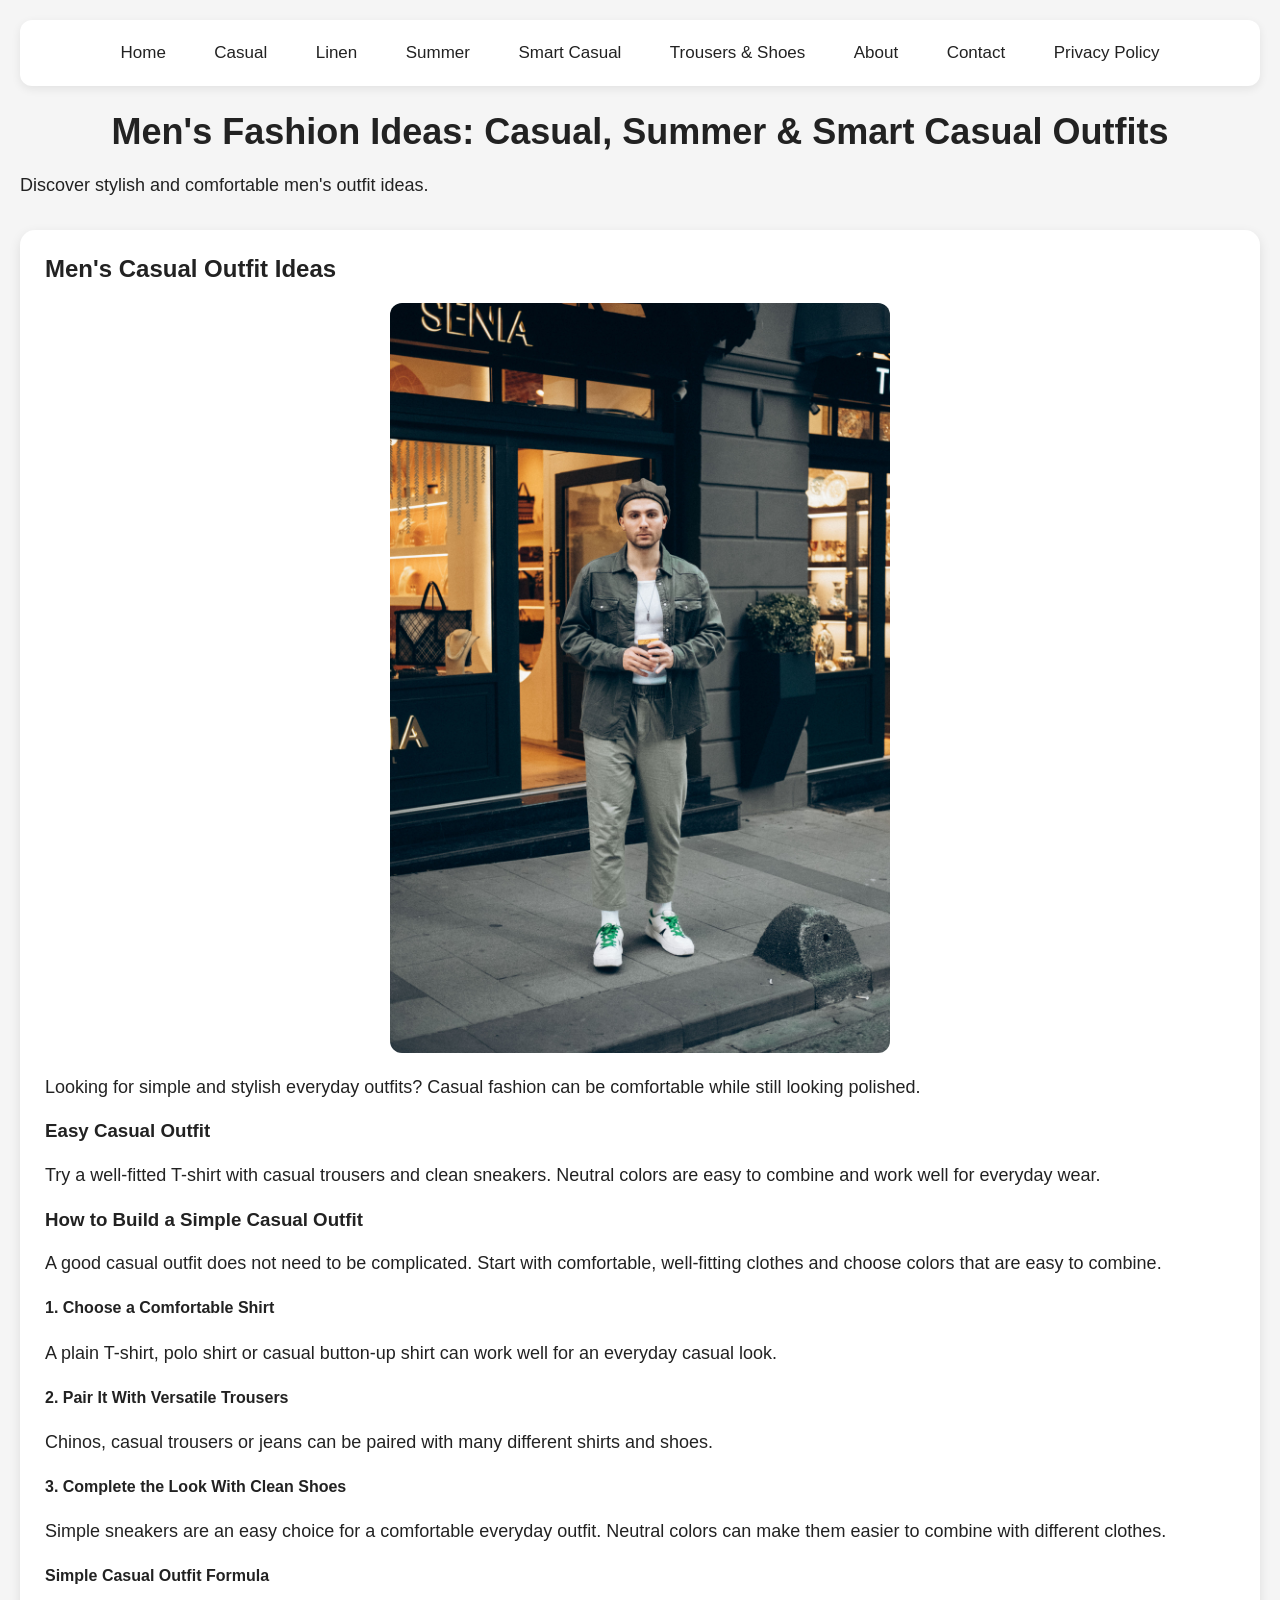
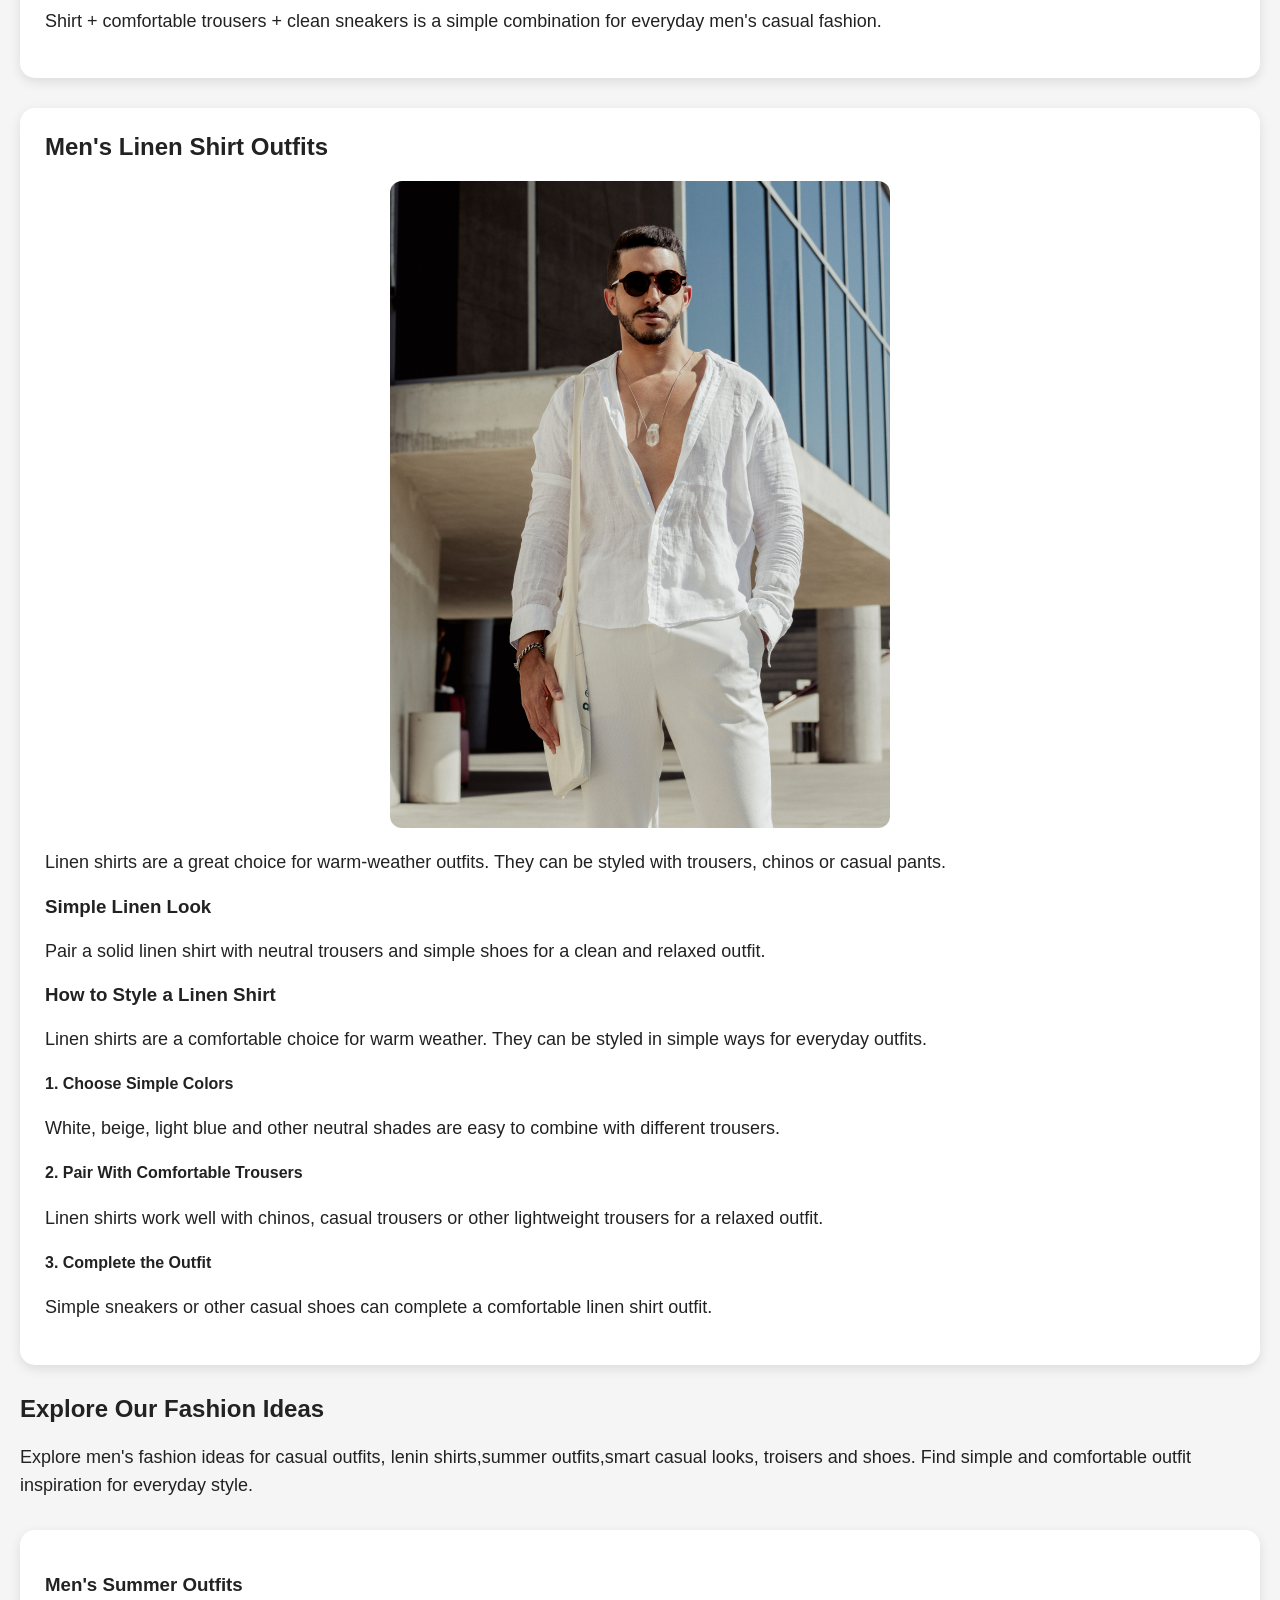
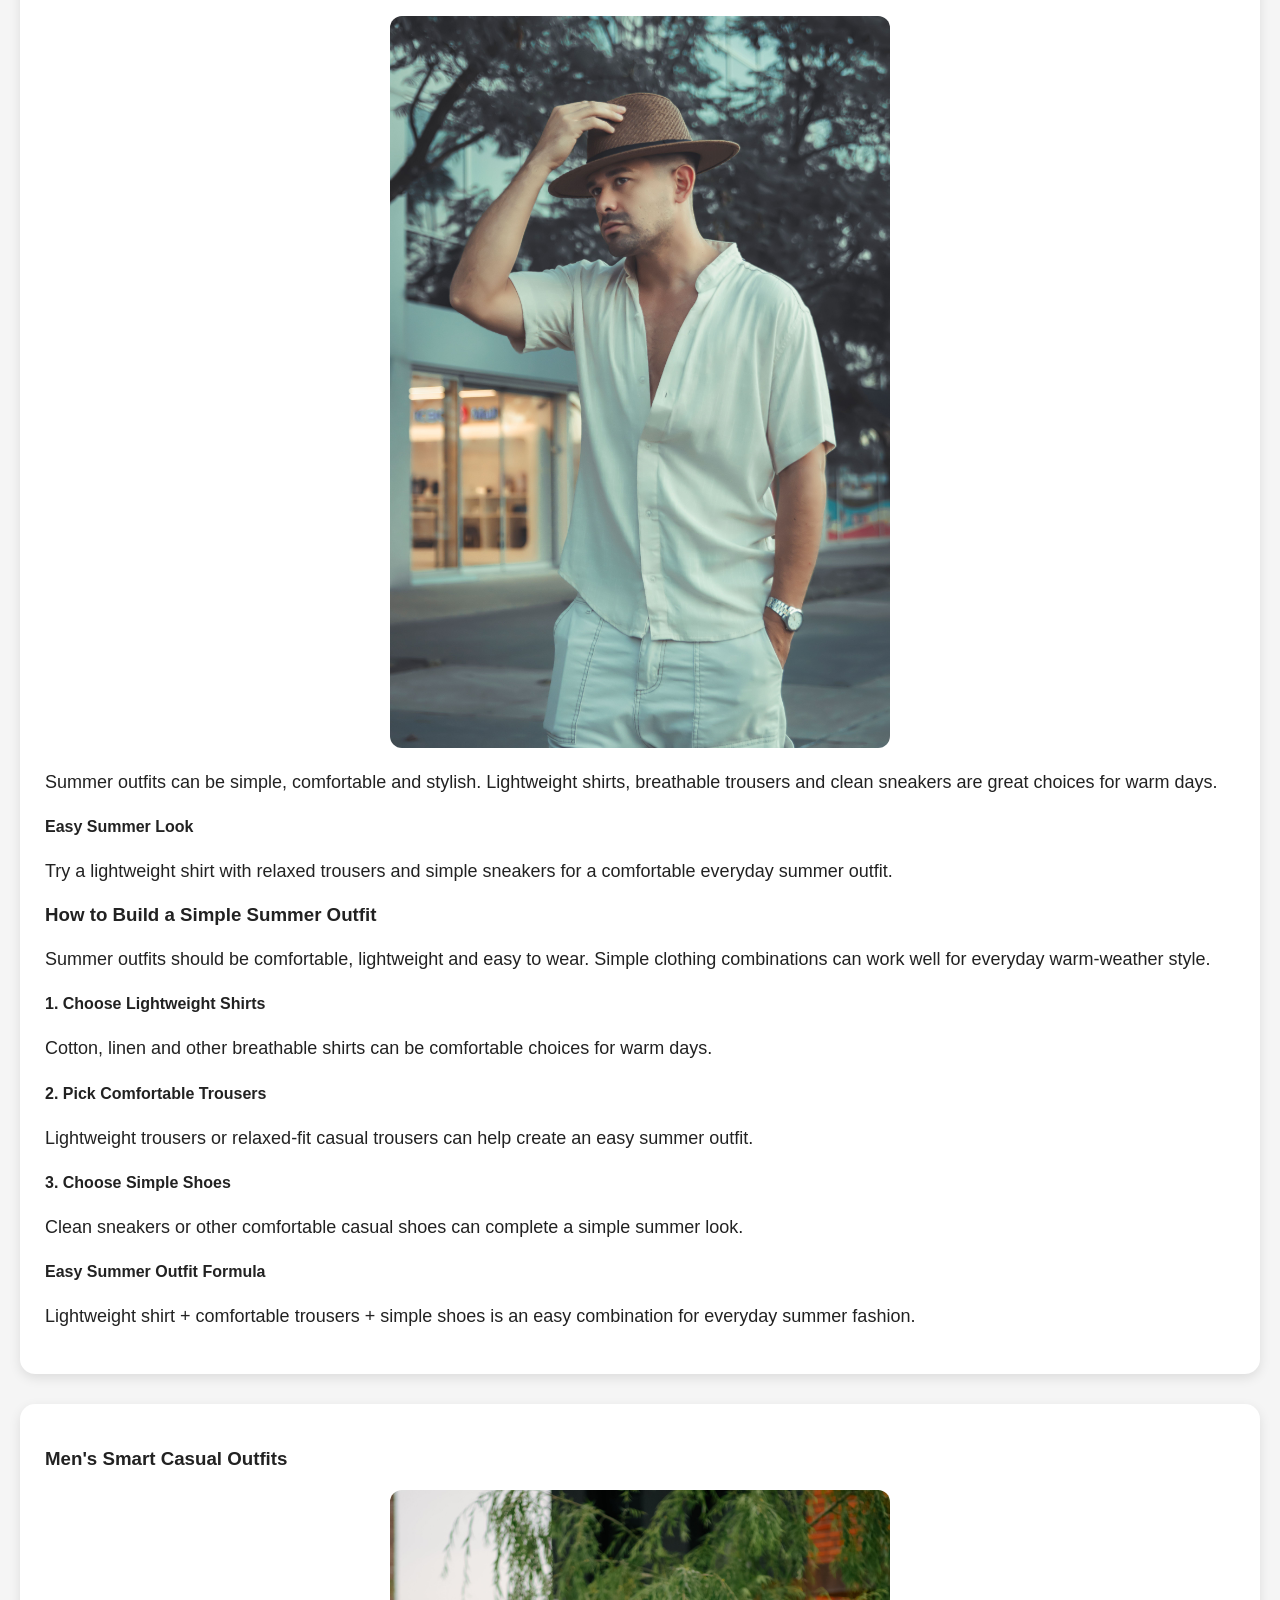
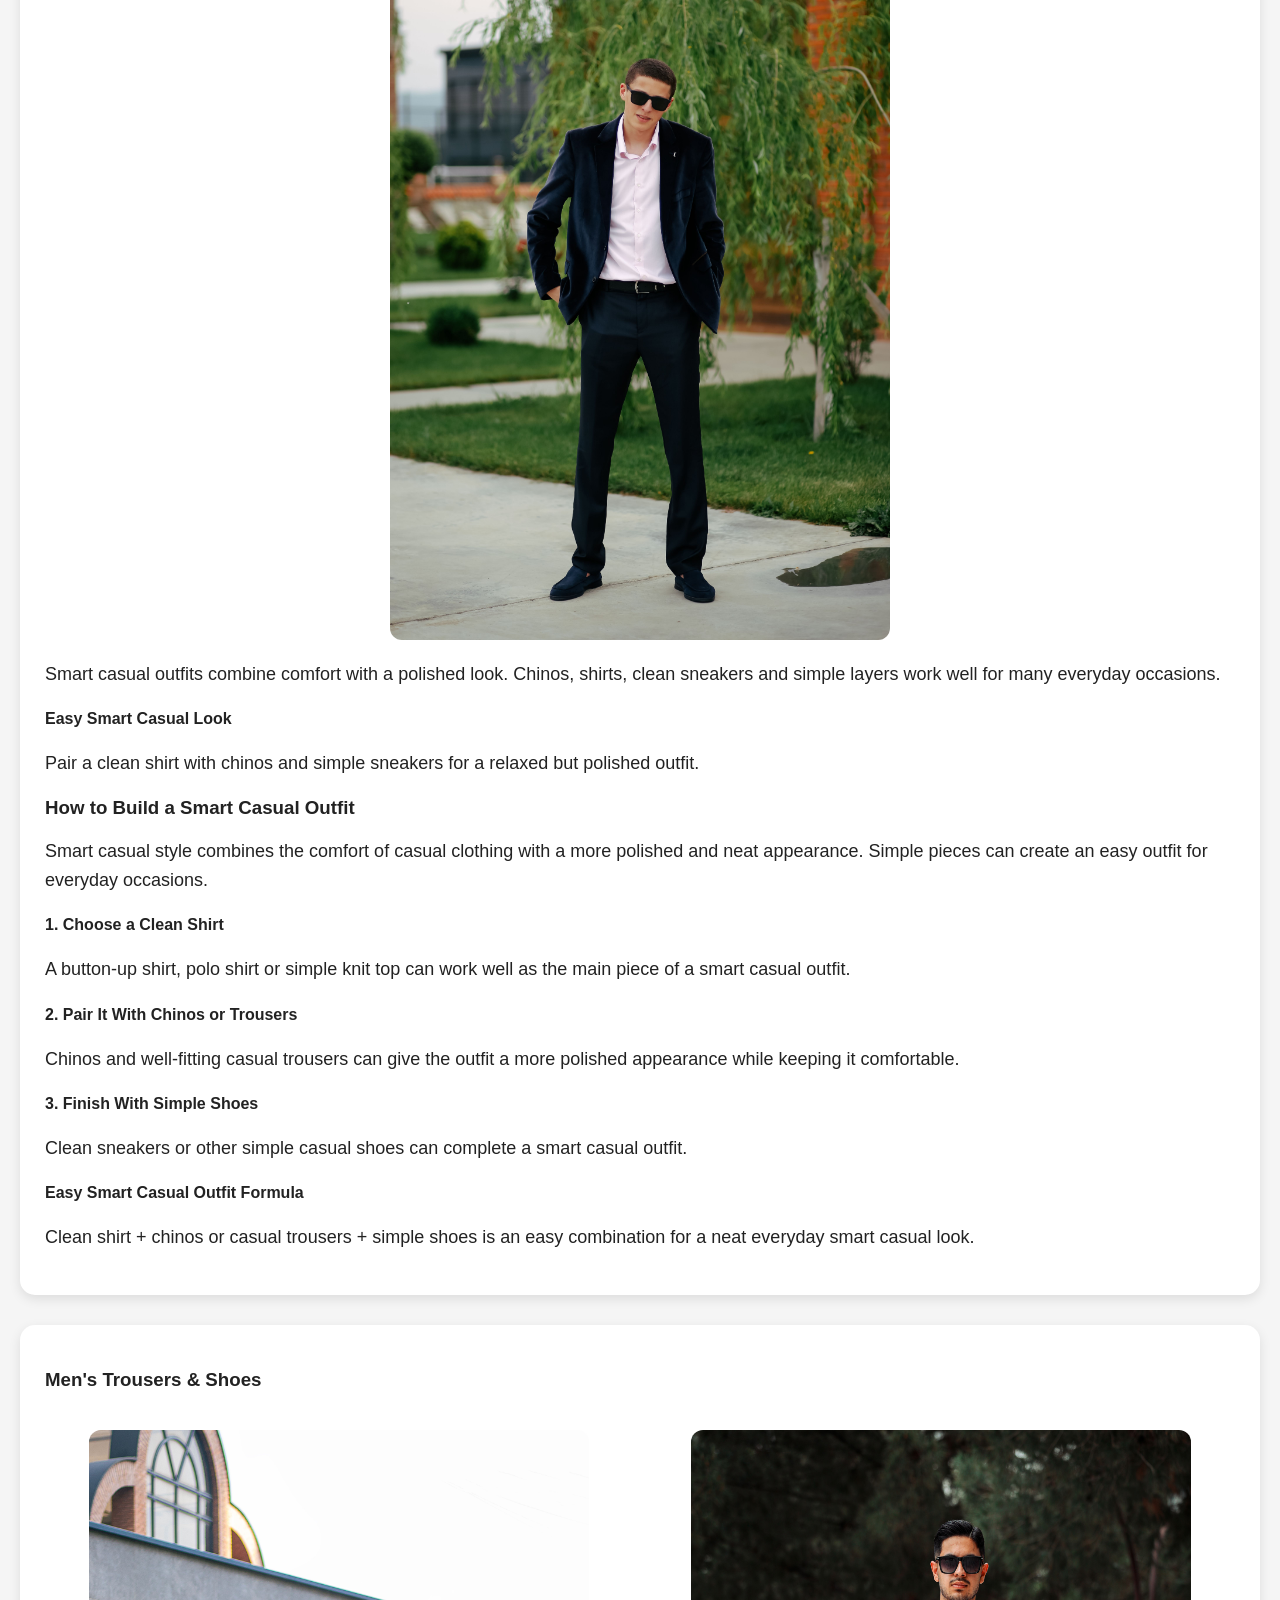
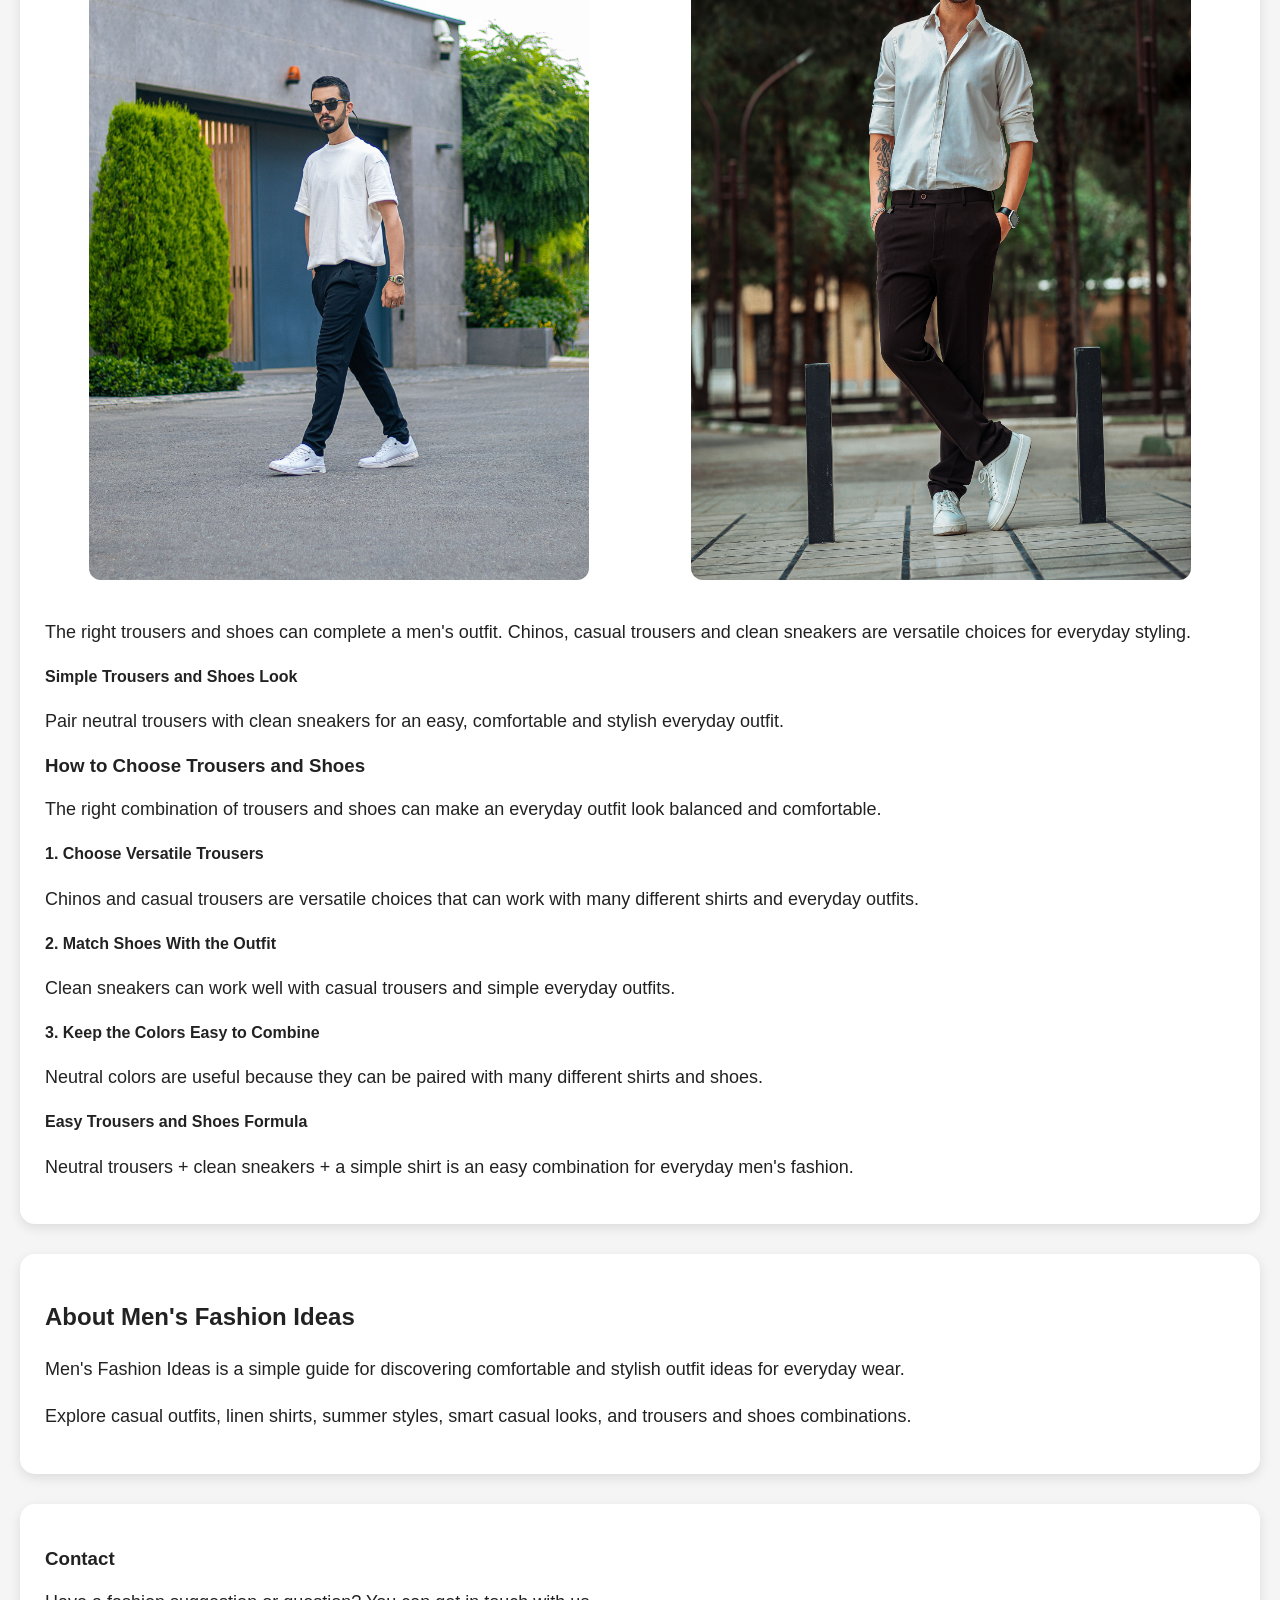
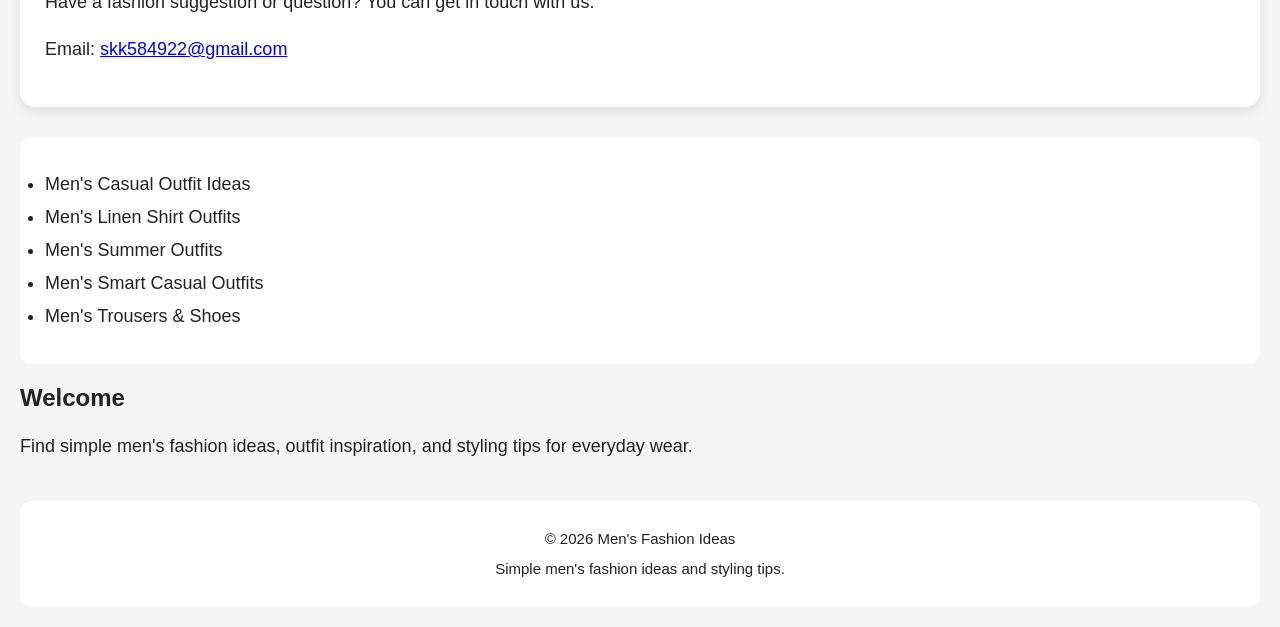
==== index.html @ a230189a "Add trousers and shoes guide" ====
<!DOCTYPE html>
<html>
<head>

<meta charset="UTF-8">
<meta name="viewport" content="width=device-width, initial-scale=1.0">
<meta name="description" content="Discover simple, stylish and comfortable men's fashion ideas, including casual, linen, summer and smart casual outfits.">


<meta name="google-site-verification" content="xpJLUkkp-5woOWXdBPHZthxCWsaCiBaLn2Tqb4qHbF4" />



      <title>Men's Fashion Ideas</title>

      <link rel="stylesheet" href="style.css">
</head>

<body>

      <nav>
    <a href="index.html">Home</a>
    <a href="#casual">Casual</a>
    <a href="#linen">Linen</a>
    <a href="#summer">Summer</a>
    <a href="#smart">Smart Casual</a>
    <a href="#Trouser">Trousers & Shoes</a>
    <a href="#about">About</a>
    <a href="#contact">Contact</a>
    <a href="privacy.html">Privacy Policy</a>
</nav>

      <h1>Men's Fashion Ideas: Casual, Summer & Smart Casual Outfits</h1>
     
       <p>Discover stylish and comfortable men's 
         outfit ideas.</p>
    

<section id="casual">
  
   <div class="fashion-card">    

    <h2>Men's Casual Outfit Ideas</h2>
<img src="images/kir03.jpg" alt="Men's Casual Outfit Ideas" width="500">
    
    <p>
        Looking for simple and stylish everyday outfits?
        Casual fashion can be comfortable while still looking polished.
    </p>

    <h3>Easy Casual Outfit</h3>

    <p>
        Try a well-fitted T-shirt with casual trousers and clean sneakers.
        Neutral colors are easy to combine and work well for everyday wear.
    </p>
     

<h3>How to Build a Simple Casual Outfit</h3>

<p>
A good casual outfit does not need to be complicated.
Start with comfortable, well-fitting clothes and choose
colors that are easy to combine.
</p>

<h4>1. Choose a Comfortable Shirt</h4>

<p>
A plain T-shirt, polo shirt or casual button-up shirt can
work well for an everyday casual look.
</p>

<h4>2. Pair It With Versatile Trousers</h4>

<p>
Chinos, casual trousers or jeans can be paired with many
different shirts and shoes.
</p>

<h4>3. Complete the Look With Clean Shoes</h4>

<p>
Simple sneakers are an easy choice for a comfortable
everyday outfit. Neutral colors can make them easier to
combine with different clothes.
</p>

<h4>Simple Casual Outfit Formula</h4>

<p>
Shirt + comfortable trousers + clean sneakers is a simple
 combination for everyday men's casual fashion.
</p>


     </div>
</section>

<section id="linen">
    <div class="fashion-card">
    <h2>Men's Linen Shirt Outfits</h2>
     

<img src="images/lenin.jpg" alt="Men's Linen Shirt Outfit" width="500">


    <p>
        Linen shirts are a great choice for warm-weather outfits.
        They can be styled with trousers, chinos or casual pants.
    </p>

    <h3>Simple Linen Look</h3>

    <p>
        Pair a solid linen shirt with neutral trousers and simple shoes
        for a clean and relaxed outfit.
    </p>

<h3>How to Style a Linen Shirt</h3>

<p>
Linen shirts are a comfortable choice for warm weather.
They can be styled in simple ways for everyday outfits.
</p>

<h4>1. Choose Simple Colors</h4>

<p>
White, beige, light blue and other neutral shades are easy
to combine with different trousers.
</p>

<h4>2. Pair With Comfortable Trousers</h4>

<p>
Linen shirts work well with chinos, casual trousers or
other lightweight trousers for a relaxed outfit.
</p>

<h4>3. Complete the Outfit</h4>

<p>
Simple sneakers or other casual shoes can complete a
comfortable linen shirt outfit.
</p>
   </div>
</section>
          
      <h2>Explore Our Fashion Ideas</h2>

      <p>Explore men's fashion ideas for casual outfits,
         lenin shirts,summer outfits,smart casual looks, troisers
         and shoes.
         Find simple and comfortable outfit inspiration for 
         everyday style.</p>   
     
<section id="summer">


<div class="fashion-card">
    
    <h3>Men's Summer Outfits</h3>



    <img src="images/sumer.jpg" alt="Men's Summer Outfit" width="500">
    
     
    <p>
        Summer outfits can be simple, comfortable and stylish.
        Lightweight shirts, breathable trousers and clean sneakers
        are great choices for warm days.
    </p>

    <h4>Easy Summer Look</h4>

    <p>
        Try a lightweight shirt with relaxed trousers and simple
        sneakers for a comfortable everyday summer outfit.
    </p>


<h3>How to Build a Simple Summer Outfit</h3>

<p>
Summer outfits should be comfortable, lightweight and easy
to wear. Simple clothing combinations can work well for
everyday warm-weather style.
</p>

<h4>1. Choose Lightweight Shirts</h4>

<p>
Cotton, linen and other breathable shirts can be comfortable
choices for warm days.
</p>

<h4>2. Pick Comfortable Trousers</h4>

<p>
Lightweight trousers or relaxed-fit casual trousers can help
create an easy summer outfit.
</p>

<h4>3. Choose Simple Shoes</h4>

<p>
Clean sneakers or other comfortable casual shoes can complete
a simple summer look.
</p>

<h4>Easy Summer Outfit Formula</h4>

<p>
Lightweight shirt + comfortable trousers + simple shoes is an
easy combination for everyday summer fashion.
</p>    
 </div>
</section>



<section id="smart">

  <div class="fashion-card">

    <h3>Men's Smart Casual Outfits</h3>
<img src="images/Smart.jpg" alt="Men's Smart Casual Outfit" width="500">
    <p>
        Smart casual outfits combine comfort with a polished look.
        Chinos, shirts, clean sneakers and simple layers work well
        for many everyday occasions.
    </p>

    <h4>Easy Smart Casual Look</h4>

    <p>
        Pair a clean shirt with chinos and simple sneakers for
        a relaxed but polished outfit.
    </p>

<h3>How to Build a Smart Casual Outfit</h3>

<p>
Smart casual style combines the comfort of casual clothing
with a more polished and neat appearance. Simple pieces can
create an easy outfit for everyday occasions.
</p>

<h4>1. Choose a Clean Shirt</h4>

<p>
A button-up shirt, polo shirt or simple knit top can work well
as the main piece of a smart casual outfit.
</p>

<h4>2. Pair It With Chinos or Trousers</h4>

<p>
Chinos and well-fitting casual trousers can give the outfit a
more polished appearance while keeping it comfortable.
</p>

<h4>3. Finish With Simple Shoes</h4>

<p>
Clean sneakers or other simple casual shoes can complete a
smart casual outfit.
</p>

<h4>Easy Smart Casual Outfit Formula</h4>

<p>
Clean shirt + chinos or casual trousers + simple shoes is an
easy combination for a neat everyday smart casual look.
</p>

  </<div>
</section>



<section id="Trouser">
<div class="fashion-card">

    <h3>Men's Trousers & Shoes</h3>
    <div style="display: flex; gap: 15px;">
    <img src="images/trausar1.jpg" style="width: 50%; height: auto;">
    <img src="images/trauser2.jpg" style="width: 50%; height: auto;">
</div>

    <p>
        The right trousers and shoes can complete a men's outfit.
        Chinos, casual trousers and clean sneakers are versatile
        choices for everyday styling.
    </p>

    <h4>Simple Trousers and Shoes Look</h4>

    <p>
        Pair neutral trousers with clean sneakers for an easy,
        comfortable and stylish everyday outfit.
    </p>
<h3>How to Choose Trousers and Shoes</h3>

<p>
The right combination of trousers and shoes can make an
everyday outfit look balanced and comfortable.
</p>

<h4>1. Choose Versatile Trousers</h4>

<p>
Chinos and casual trousers are versatile choices that can
work with many different shirts and everyday outfits.
</p>

<h4>2. Match Shoes With the Outfit</h4>

<p>
Clean sneakers can work well with casual trousers and simple
everyday outfits.
</p>

<h4>3. Keep the Colors Easy to Combine</h4>

<p>
Neutral colors are useful because they can be paired with
many different shirts and shoes.
</p>

<h4>Easy Trousers and Shoes Formula</h4>

<p>
Neutral trousers + clean sneakers + a simple shirt is an
easy combination for everyday men's fashion.
</p>


 </div>
</section>

<section id="about">
    <div class="fashion-card">

        <h3>About Men's Fashion Ideas</h3>

        <p>
            Men's Fashion Ideas is a simple guide for discovering
            comfortable and stylish outfit ideas for everyday wear.
        </p>

        <p>
            Explore casual outfits, linen shirts, summer styles,
            smart casual looks, and trousers and shoes combinations.
        </p>









    </div>
</section>

<section id="contact">
    <div class="fashion-card">

        <h3>Contact</h3>

        <p>
            Have a fashion suggestion or question?
            You can get in touch with us.
        </p>
         
         <p>
    Email: <a href="mailto:skk584922@gmail.com">skk584922@gmail.com</a>
</p>
    </div>
</section>



        <ul>
            <li>Men's Casual Outfit Ideas</li>
            <li>Men's Linen Shirt Outfits</li>
            <li>Men's Summer Outfits</li>
            <li>Men's Smart Casual Outfits</li>

            <li>Men's Trousers & Shoes</li>

        </ul>
      
      <h2>Welcome</h2>

      <p>Find simple men's fashion ideas, outfit
 inspiration,
            and styling tips for everyday  wear.</p>




<footer>
    <p>© 2026 Men's Fashion Ideas</p>
    <p>Simple men's fashion ideas and styling tips.</p>
</footer>



</body>

</html>
---- style.css ----
body {
   
    font-family: Arial, sans-serif;
    margin: 0;
    padding: 20px;
    background: #f5f5f5;
    color: #222;
}

h1 {
    text-align: center;
    font-size: 36px;
    margin-bottom: 10px;
}

p {
    font-size: 18px;
    line-height: 1.6;
}

-h2 {
    margin-top: 30px;
}

ul {
    background: white;
    padding: 25px;
    border-radius: 12px;
}

li {
    font-size: 18px;
    margin: 12px 0;
}


nav {
    background: white;
    padding: 15px;
    text-align: center;
    border-radius: 12px;
    margin-bottom: 25px;
}
nav {
    box-shadow: 0 3px 10px rgba(0, 0, 0, 0.08);
}

nav a {
    display: inline-block;
    padding: 8px 12px;
    border-radius: 8px;
    transition: 0.3s;
}

nav a:hover {
    background: #f0f0f0;
    text-decoration: none;
}

nav a {
    text-decoration: none;
    margin: 0 10px;
    font-size: 17px;
    color: #222;
}

nav a:hover {
    text-decoration: underline;
}



footer {
    background: white;
    margin-top: 40px;
    padding: 20px;
    text-align: center;
    border-radius: 12px;
}

footer p {
    font-size: 15px;
    margin: 6px 0;
}


section img {
    width: 100%;
    max-width: 500px;
    height: auto;
    display: block;
    margin: 20px auto;
    border-radius: 12px;
}


.fashion-card {
    background: white;
    padding: 25px;
    margin: 30px 0;
    border-radius: 15px;
    box-shadow: 0 4px 12px rgba(0, 0, 0, 0.1);
}

.fashion-card h2 {
    margin-top: 0;
}

.fashion-card img {
    max-width: 500px;
    width: 100%;
    height: auto;
    display: block;
    margin: 20px auto;
    border-radius: 12px;
}


.two-images {
    display: flex;
    gap: 15px;
}

.two-images img {
    width: 50%;
    height: auto;
    margin: 0;
}


@media (max-width: 600px) {
    body {
        padding: 10px;
    }

    h1 {
        font-size: 28px;
    }

    p {
        font-size: 16px;
    }

    nav {
        padding: 10px;
    }

    nav a {
        display: inline-block;
        margin: 5px;
        font-size: 15px;
    }

    .fashion-card {
        padding: 15px;
    }

    .fashion-card img {
        max-width: 100%;
    }

    .two-images {
        gap: 10px;
    }

    .two-images img {
        width: 50% !important;
    }
}
#about {
    margin-top: 30px;
}

#about h3 {
    font-size: 24px;
}
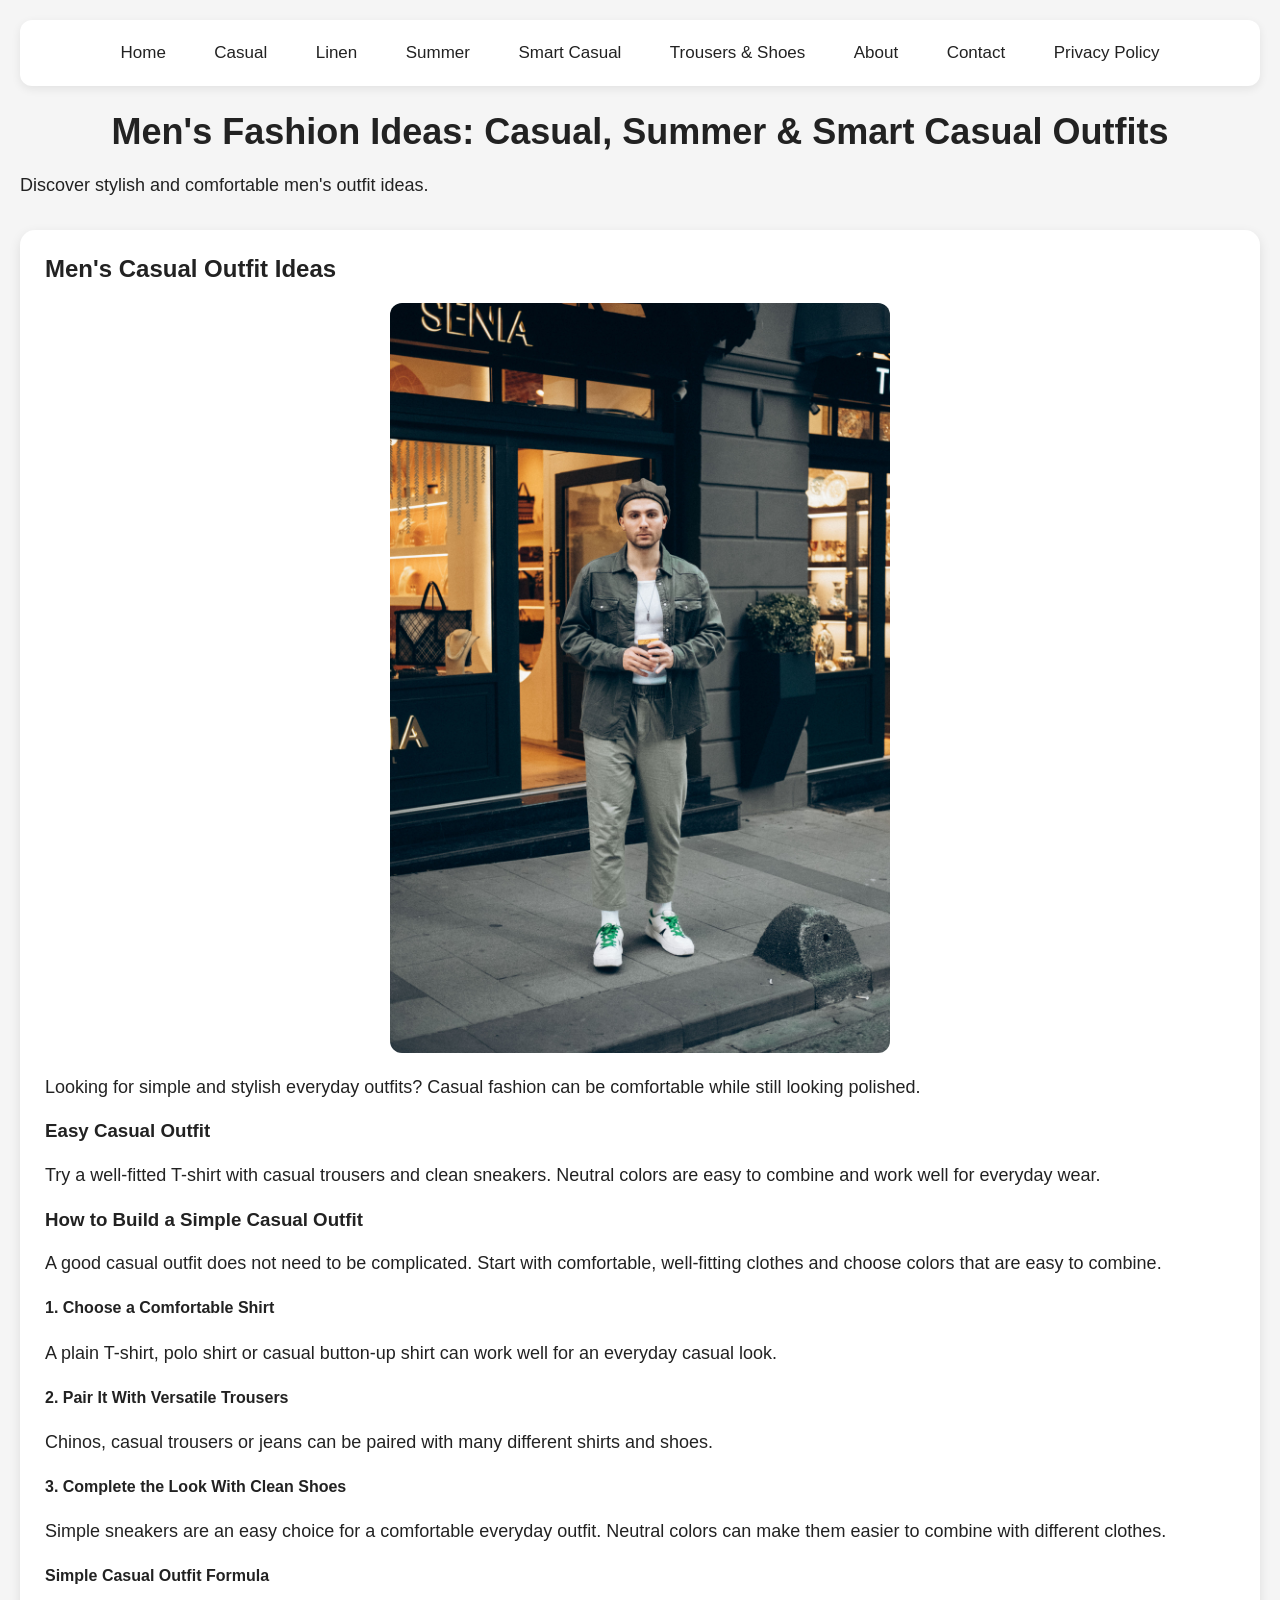
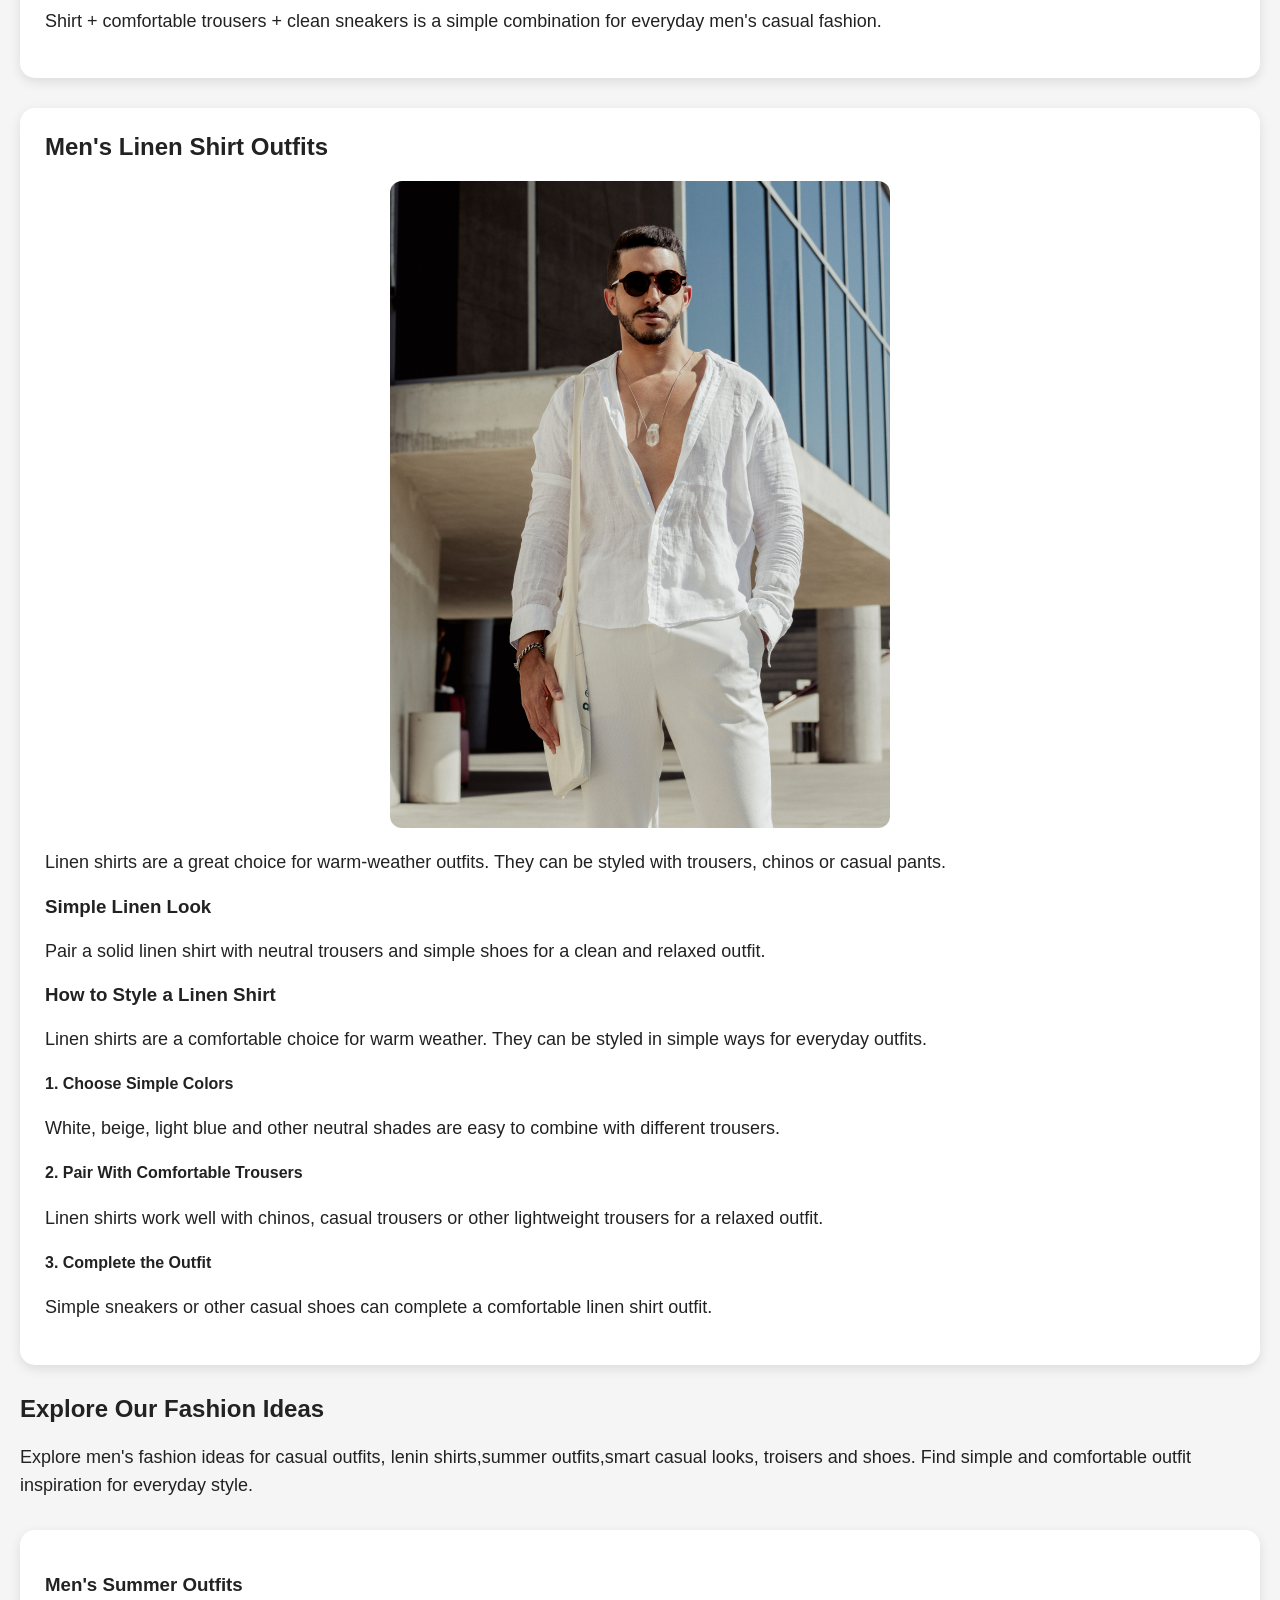
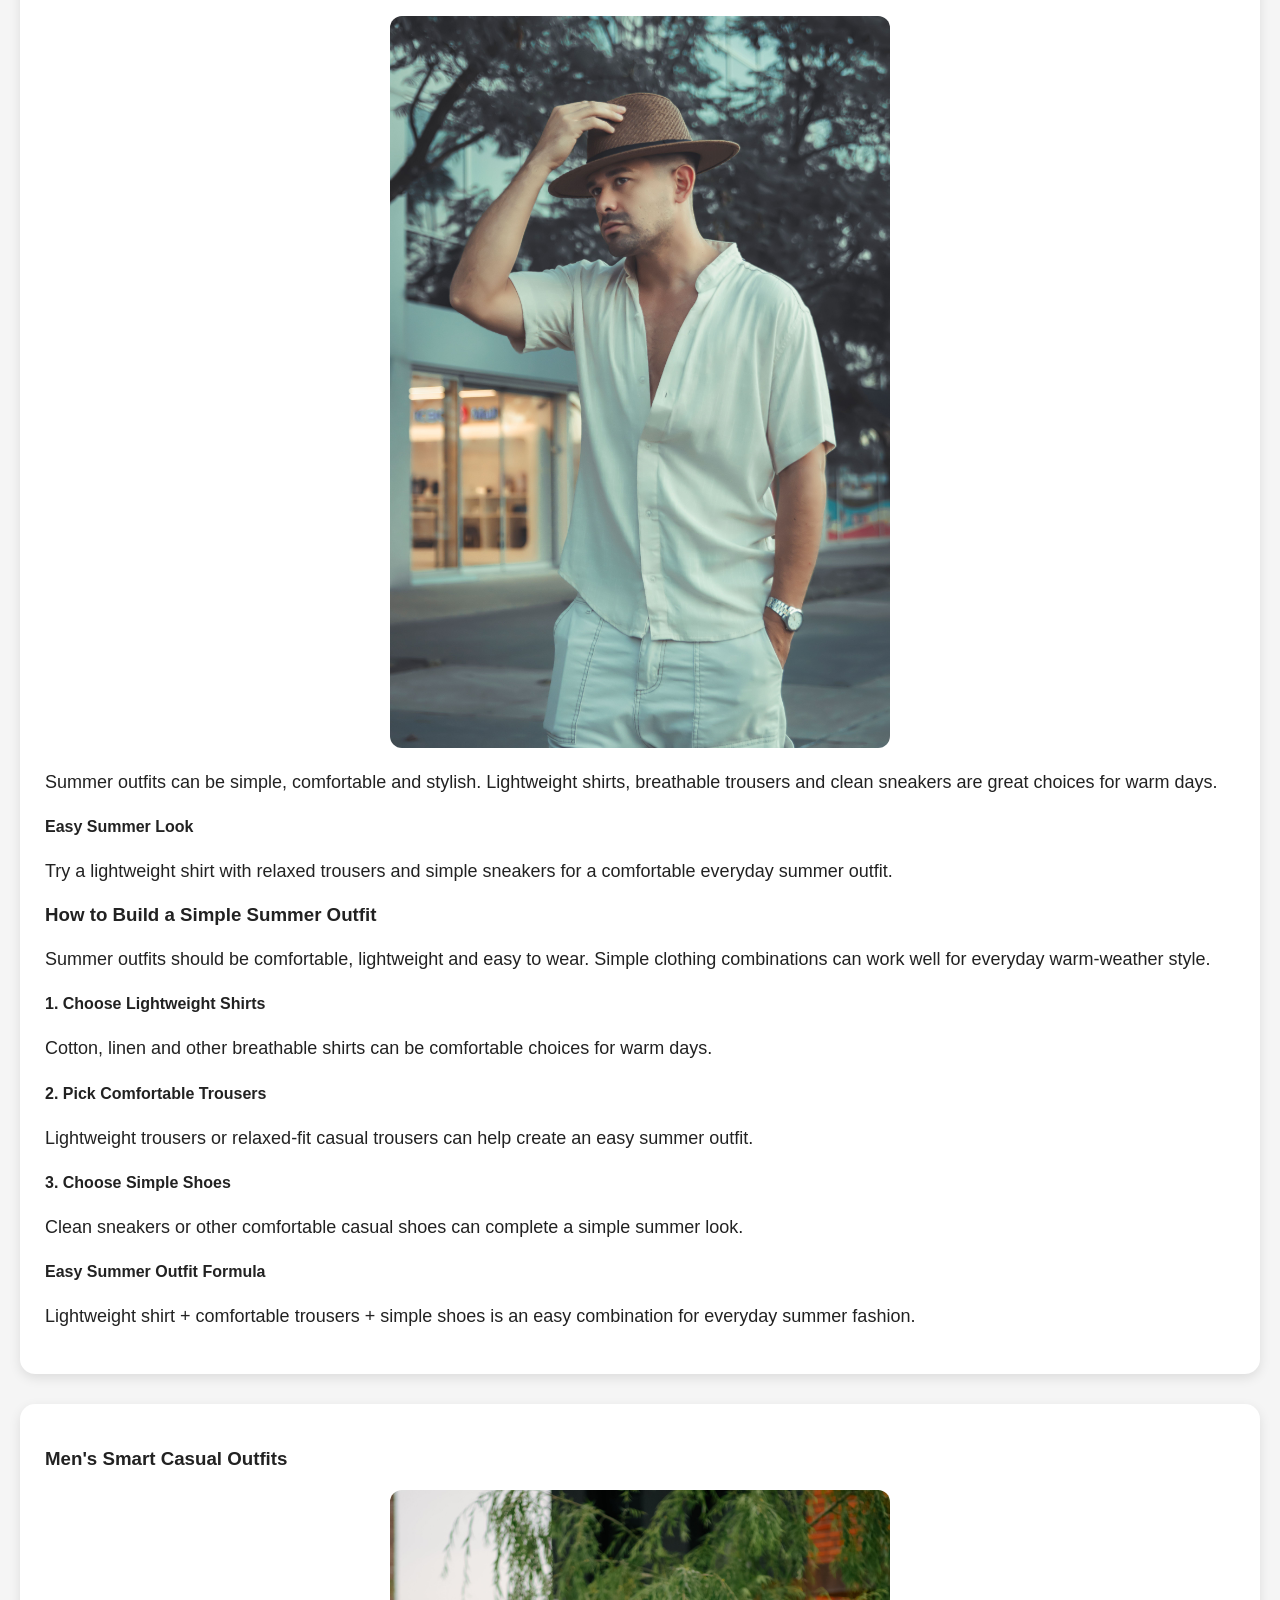
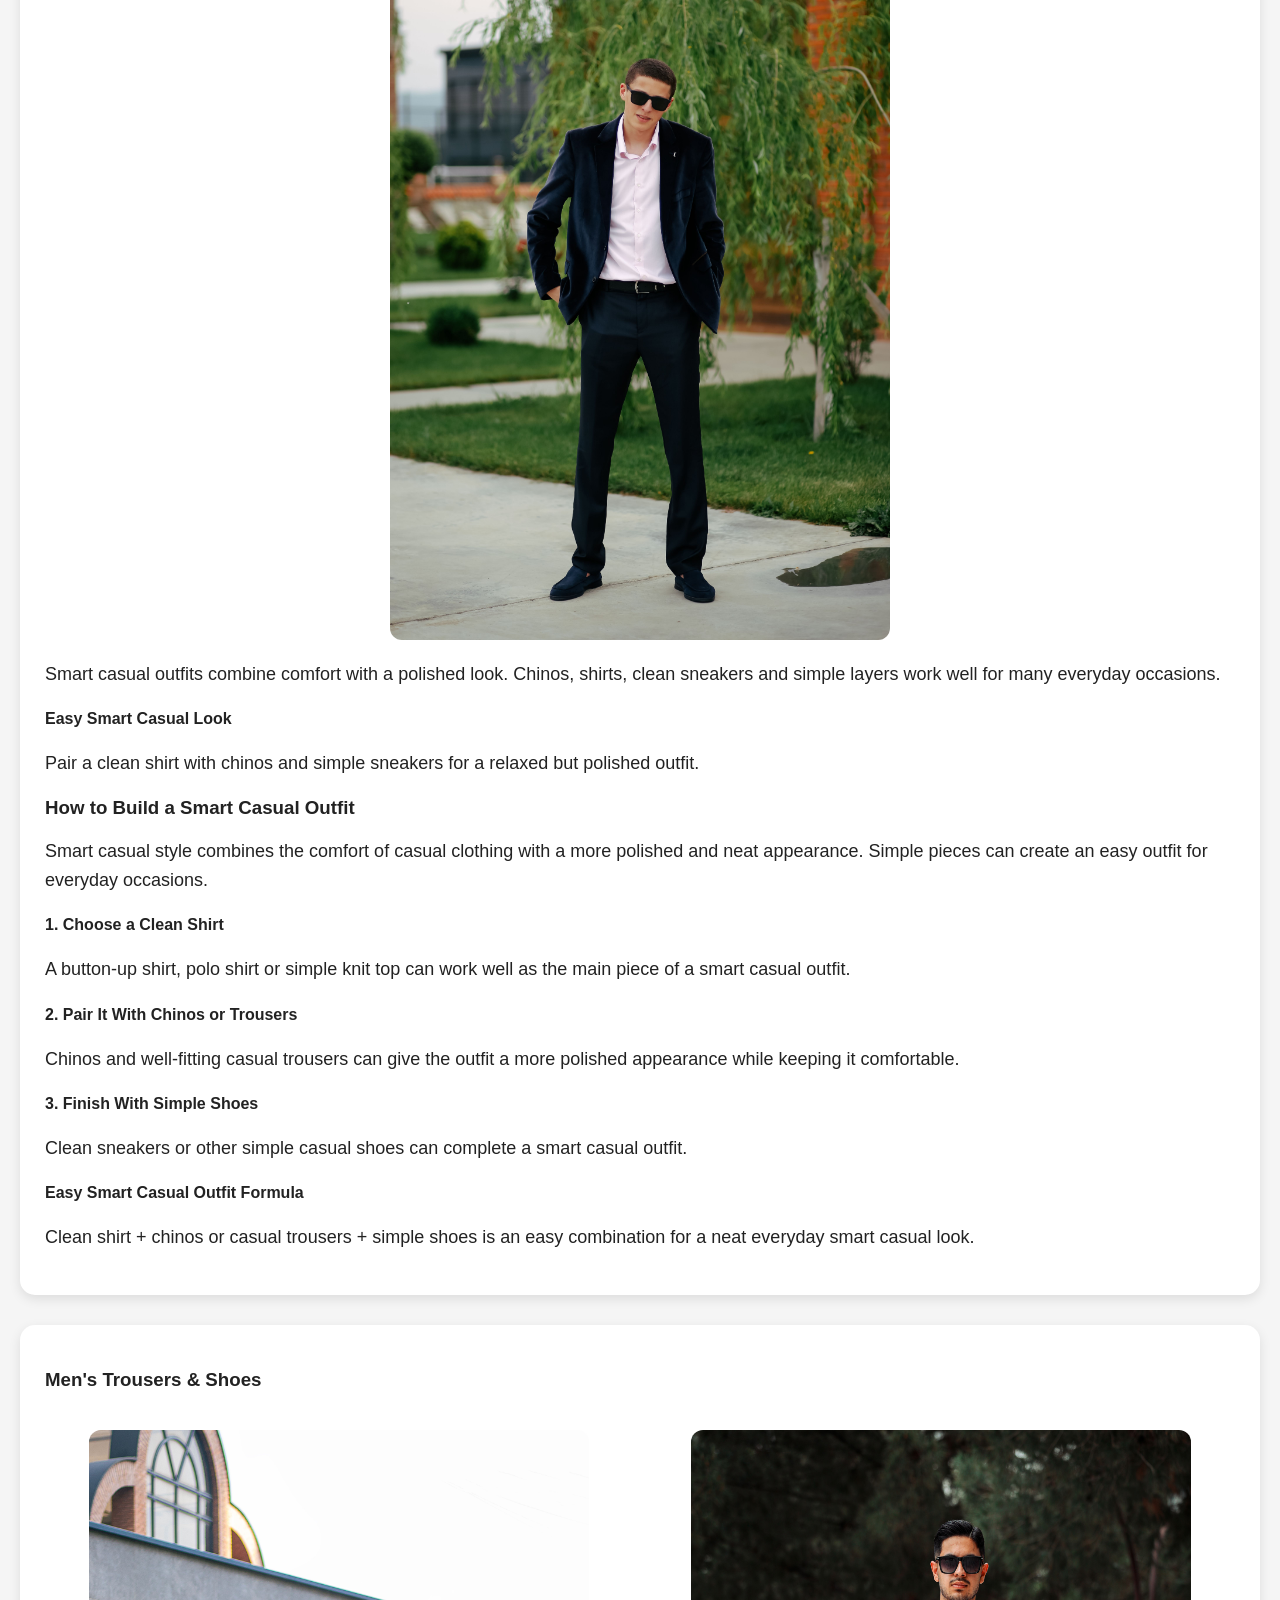
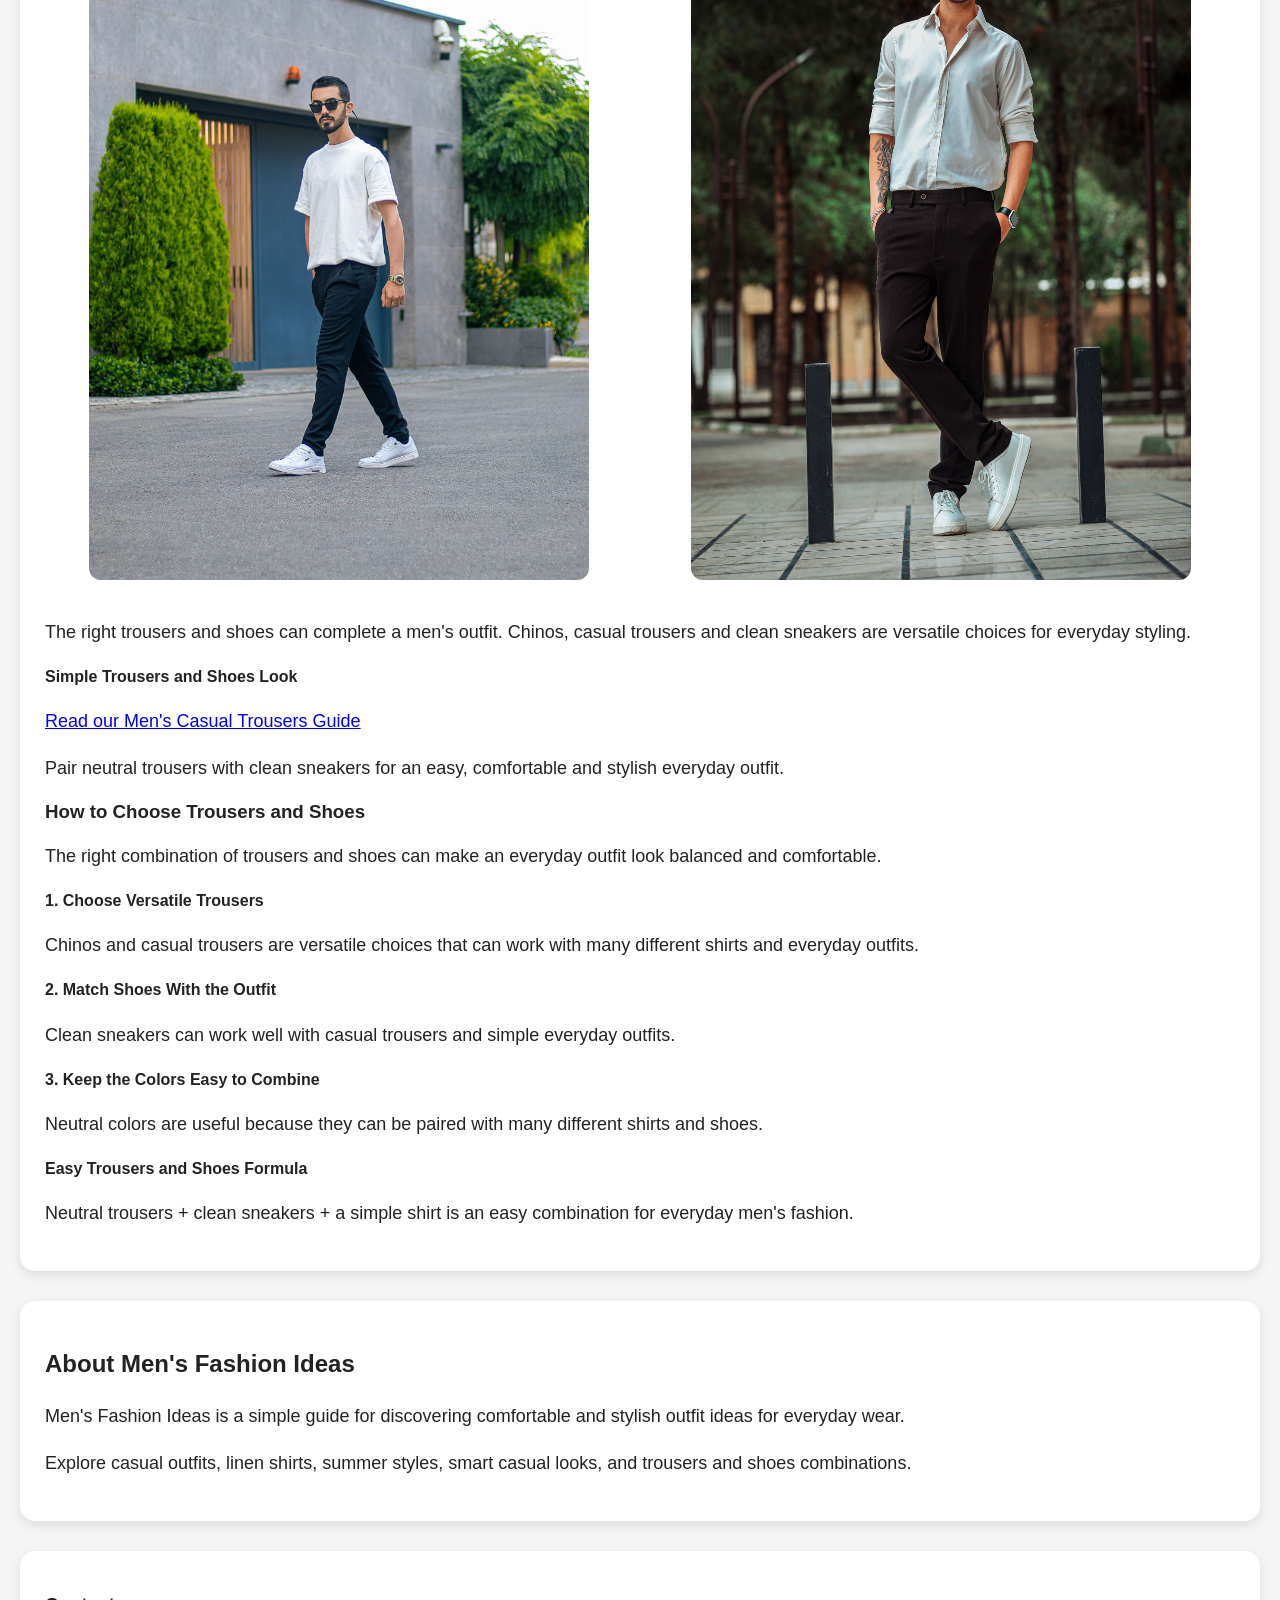
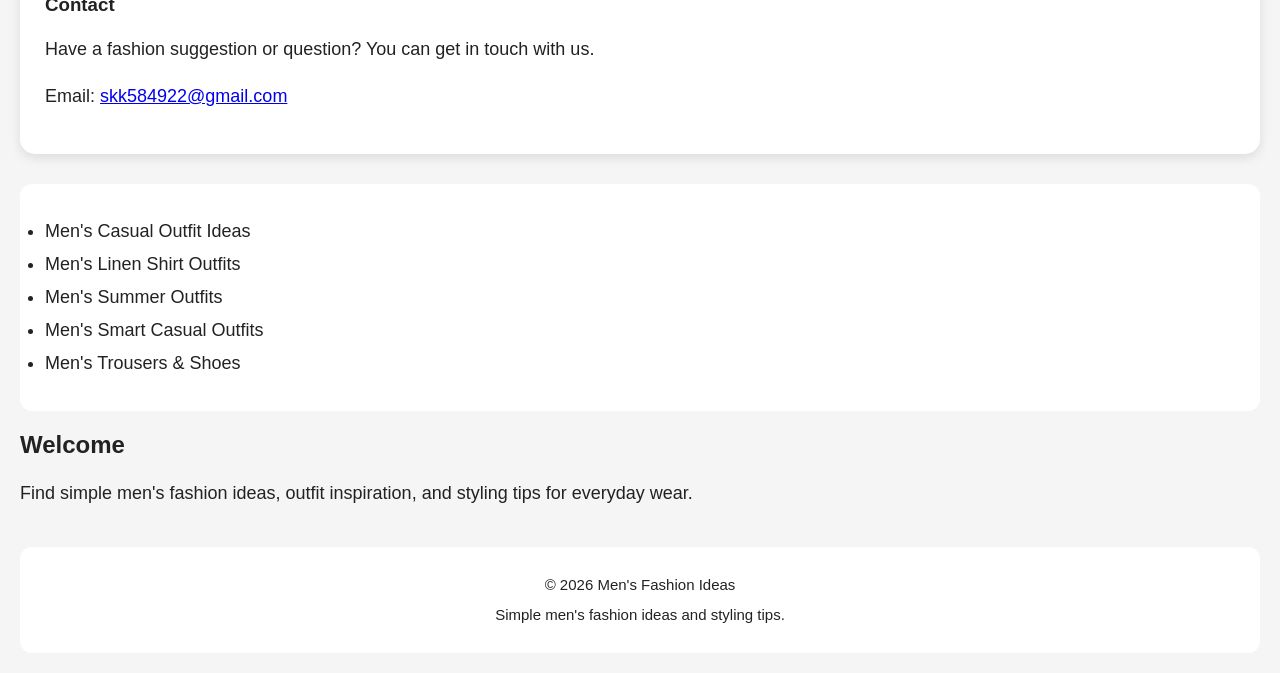
==== commit a879f817: "Add trousers guide link" ====
--- a/index.html
+++ b/index.html
@@ -298,6 +298,11 @@
 
     <h4>Simple Trousers and Shoes Look</h4>
 
+
+<p>
+    <a href="trousers-guide.html">Read our Men's Casual Trousers Guide</a>
+</p>
+
     <p>
         Pair neutral trousers with clean sneakers for an easy,
         comfortable and stylish everyday outfit.
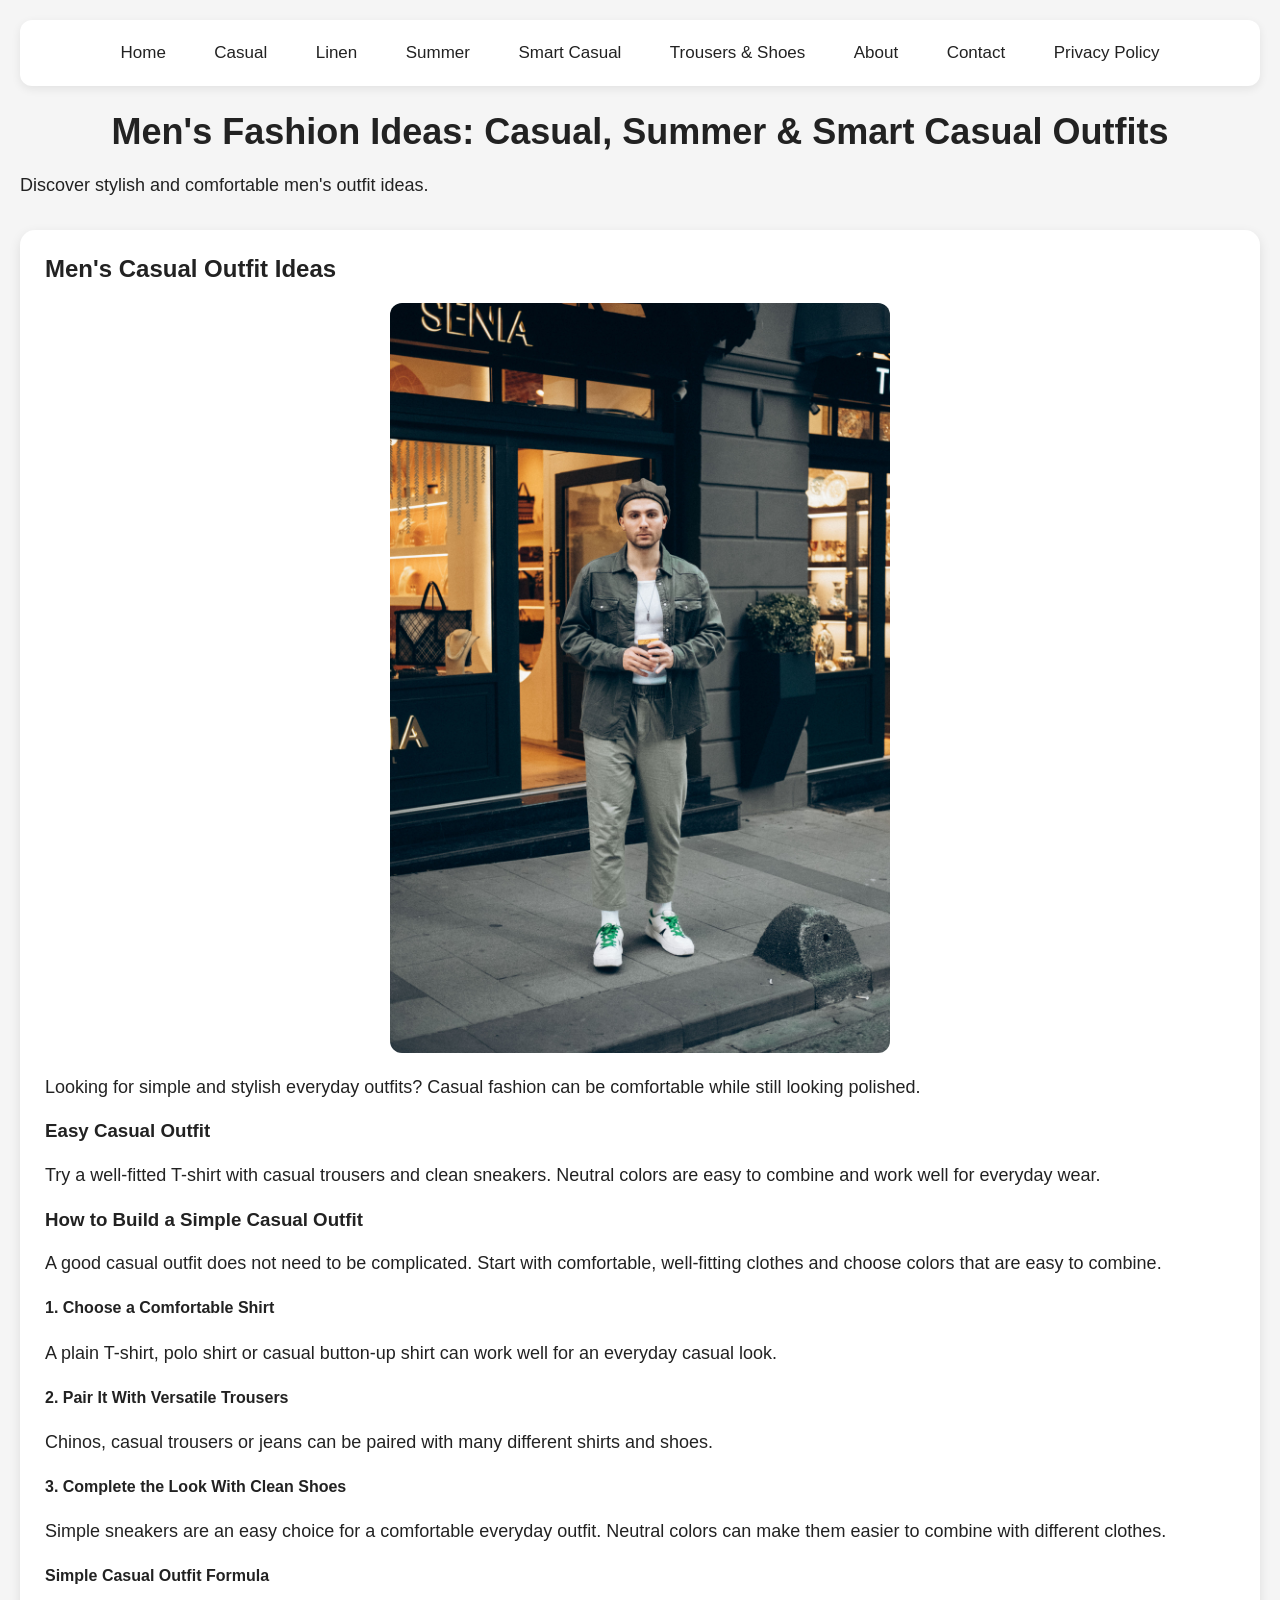
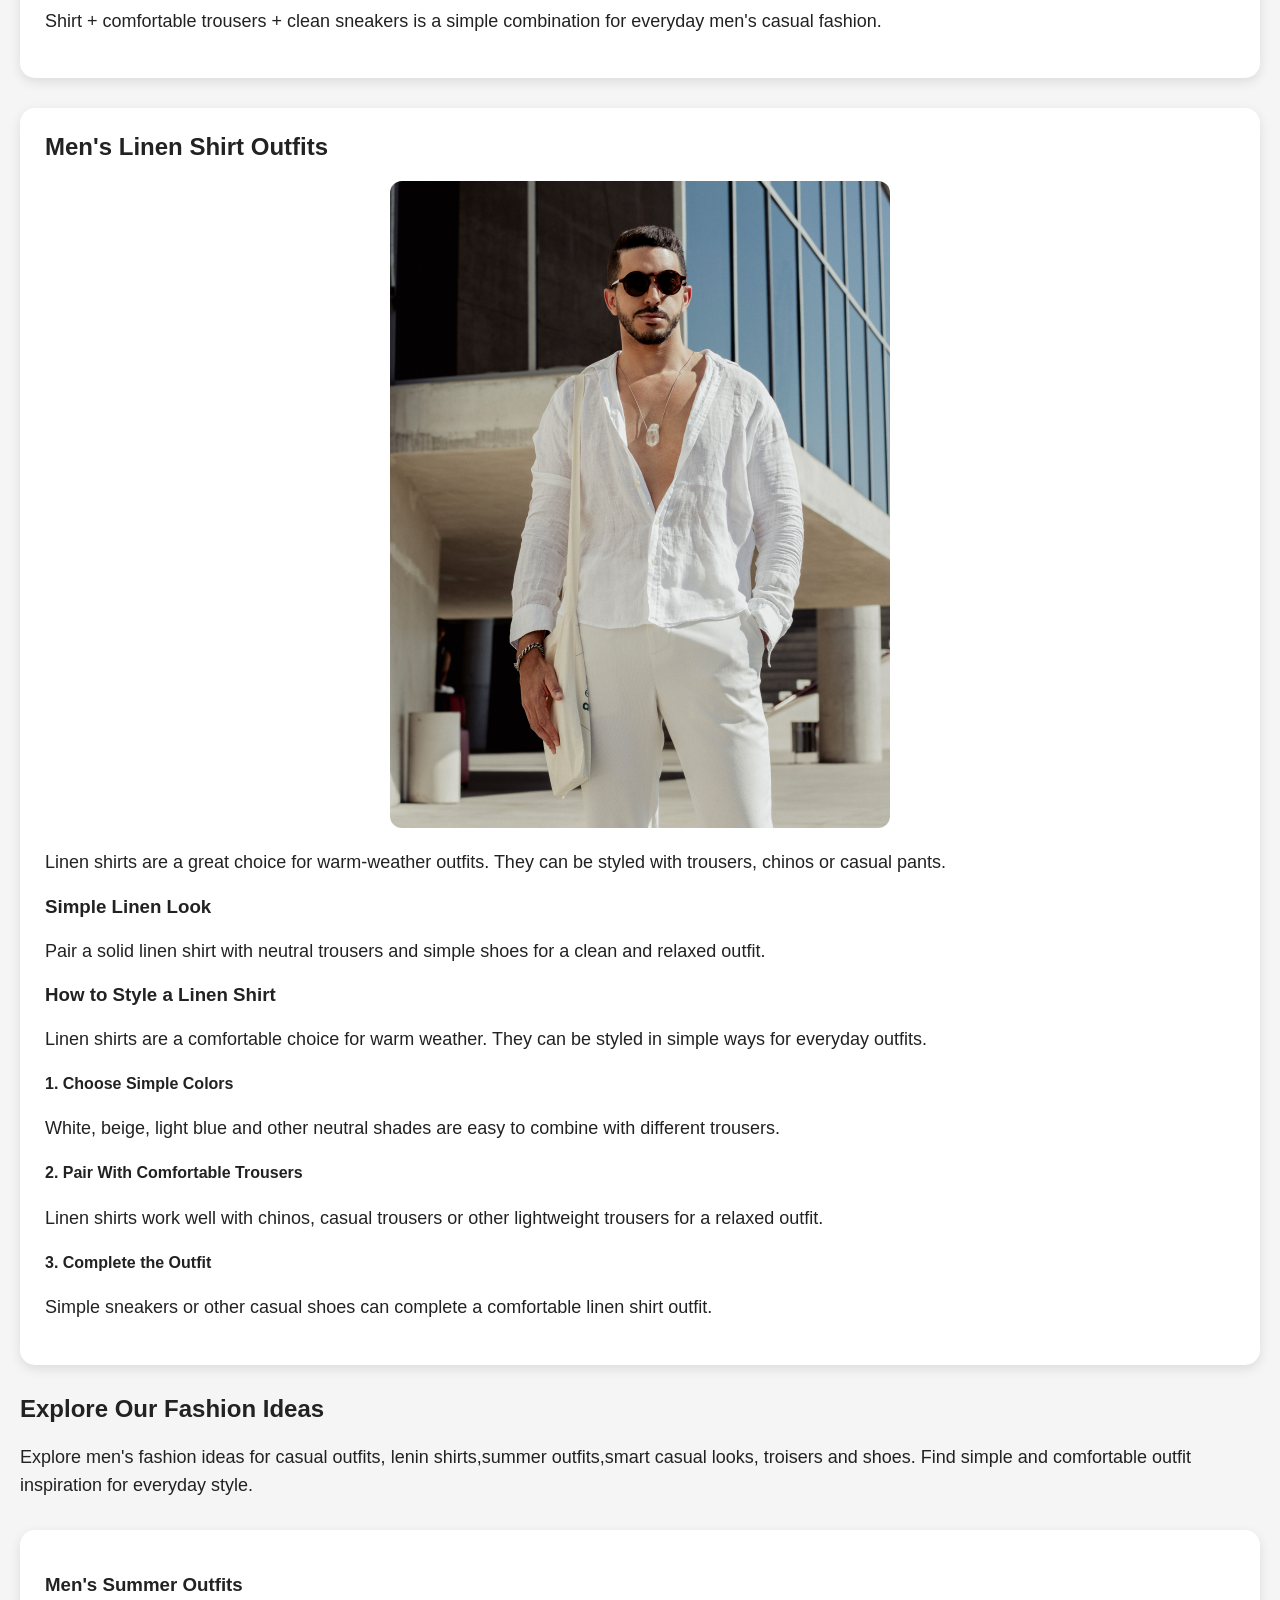
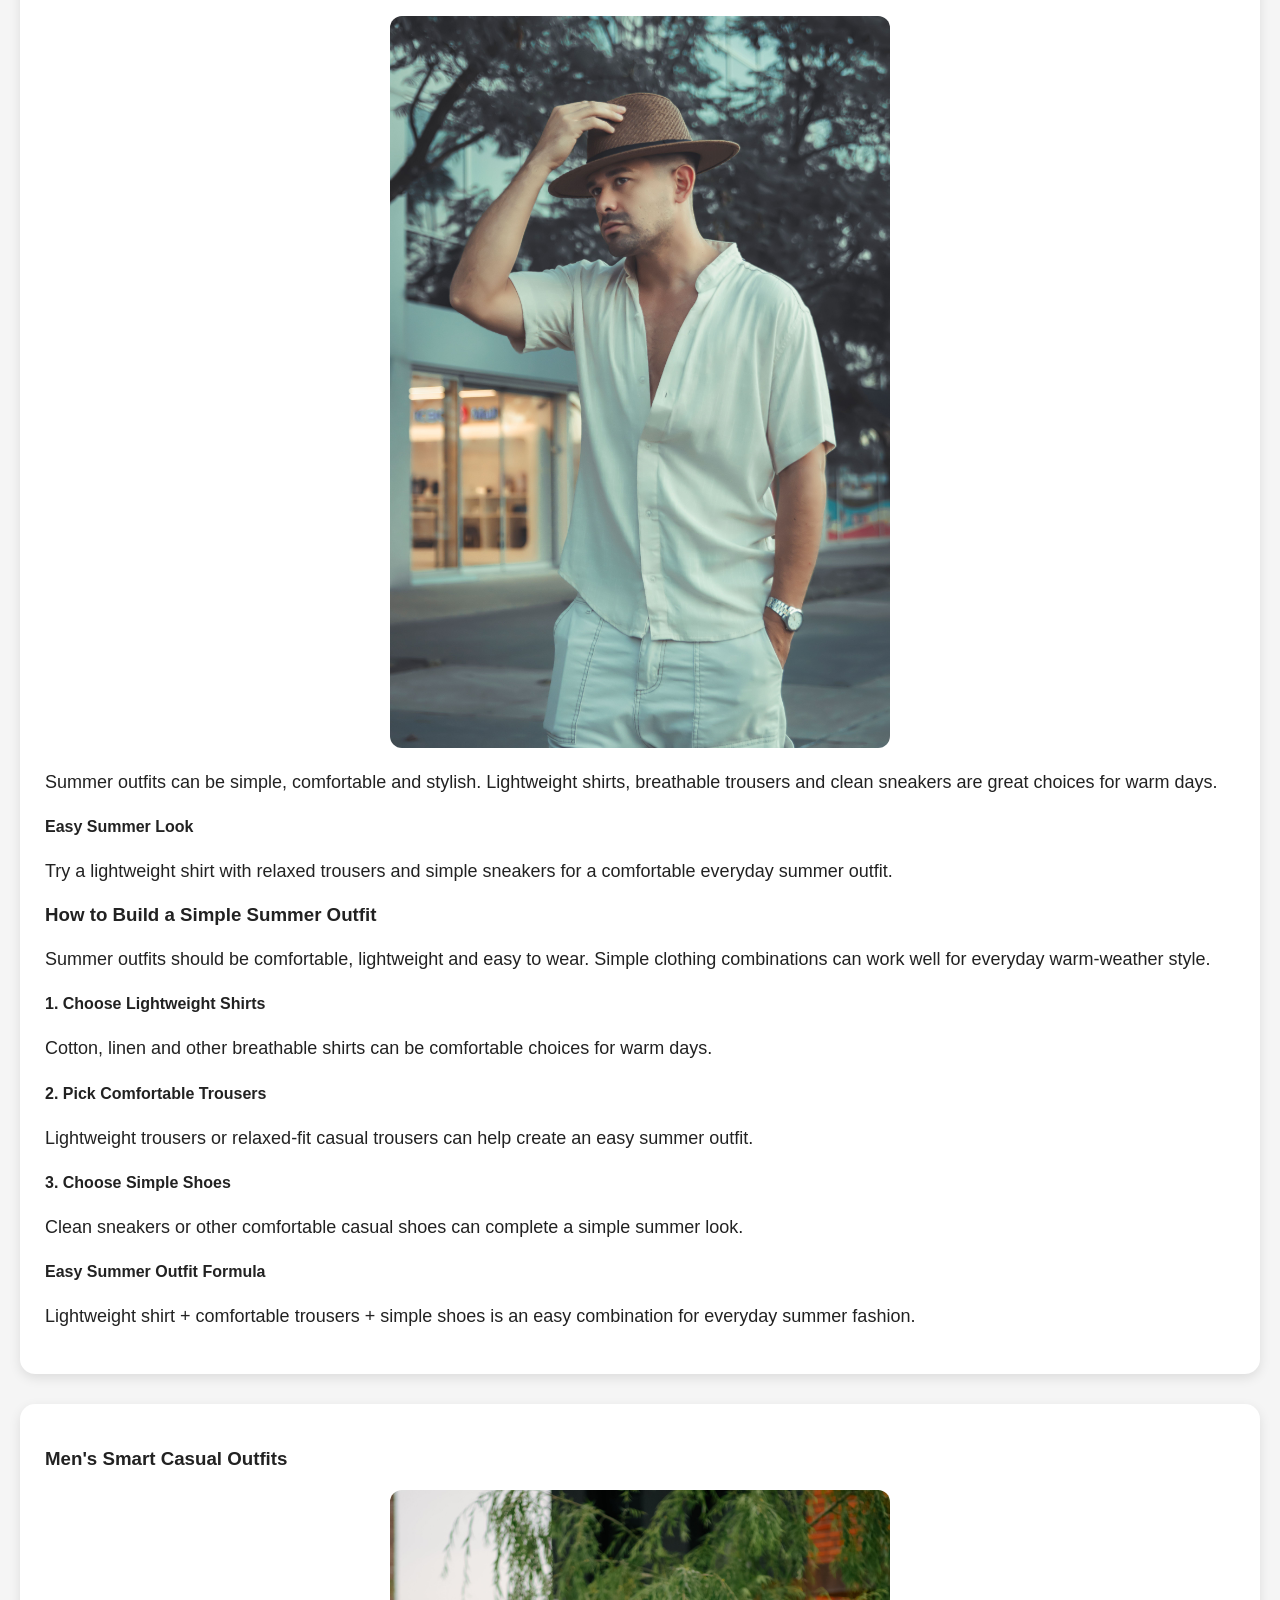
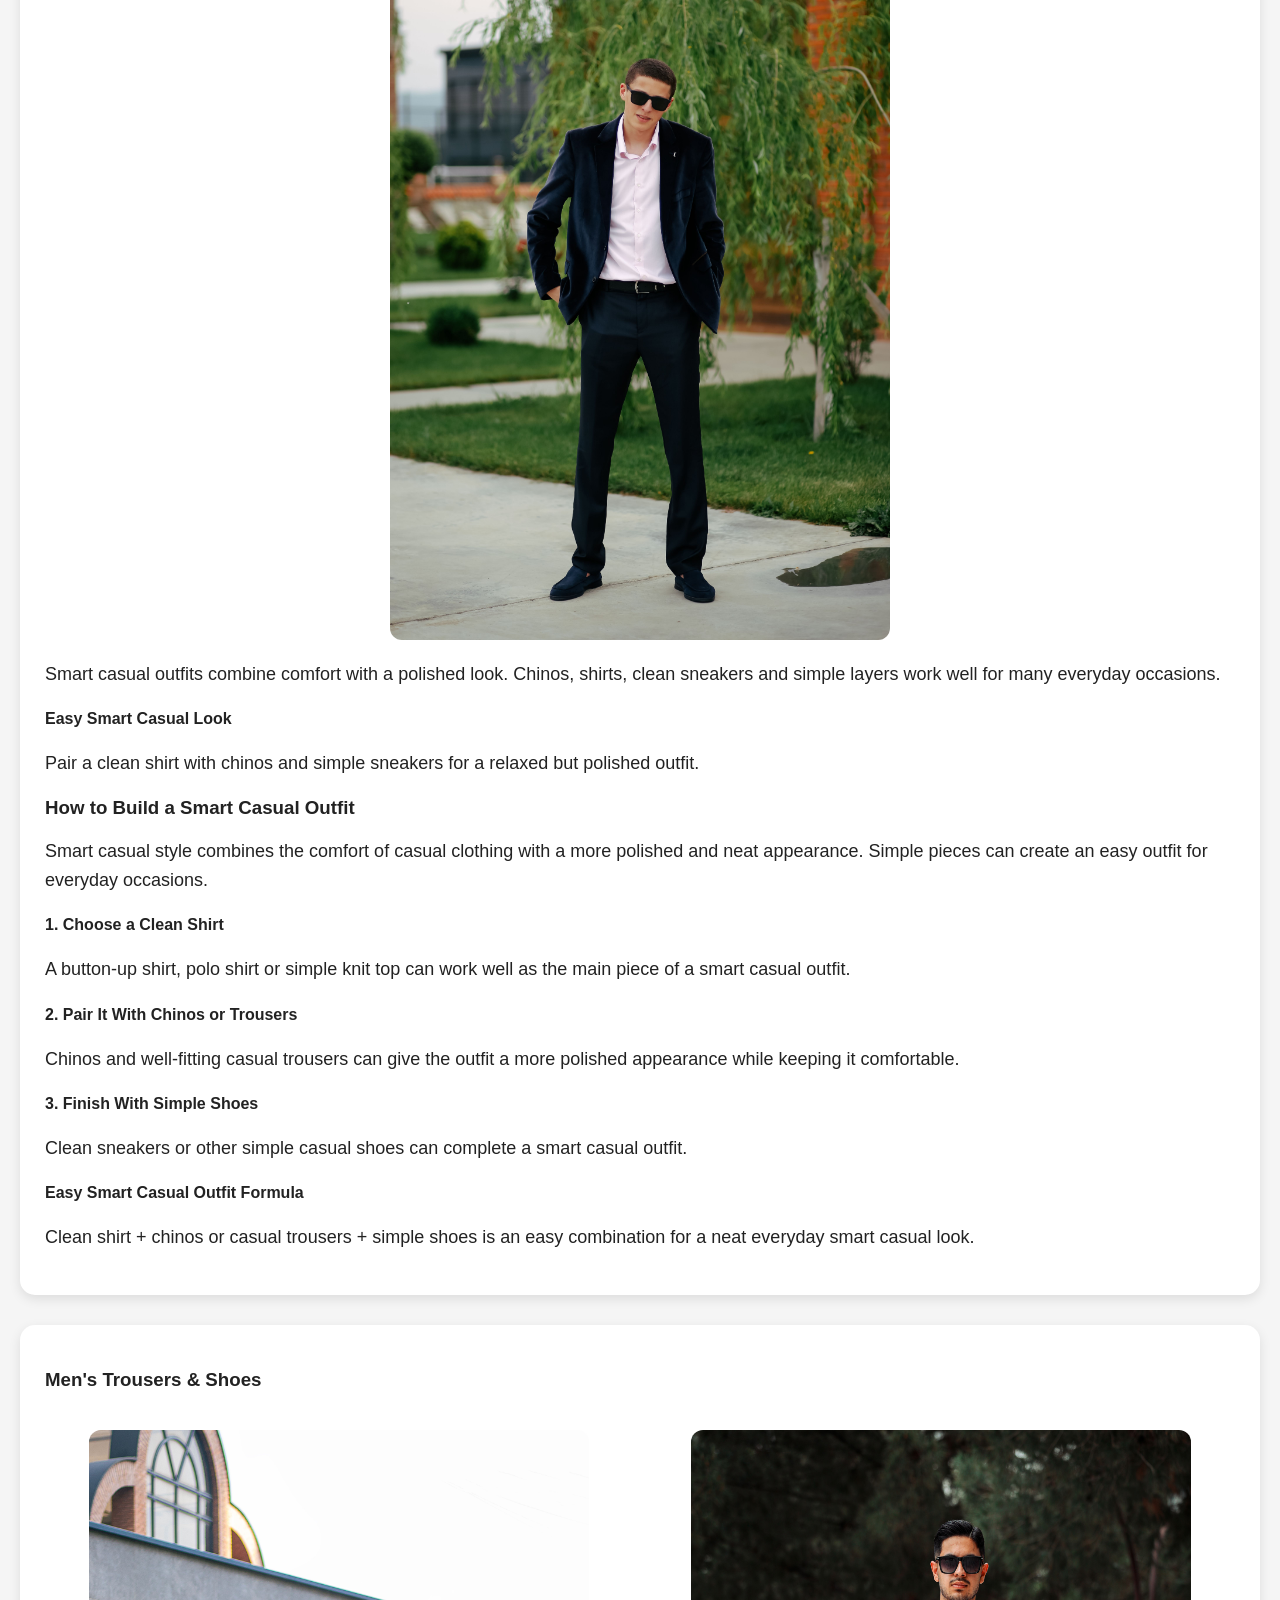
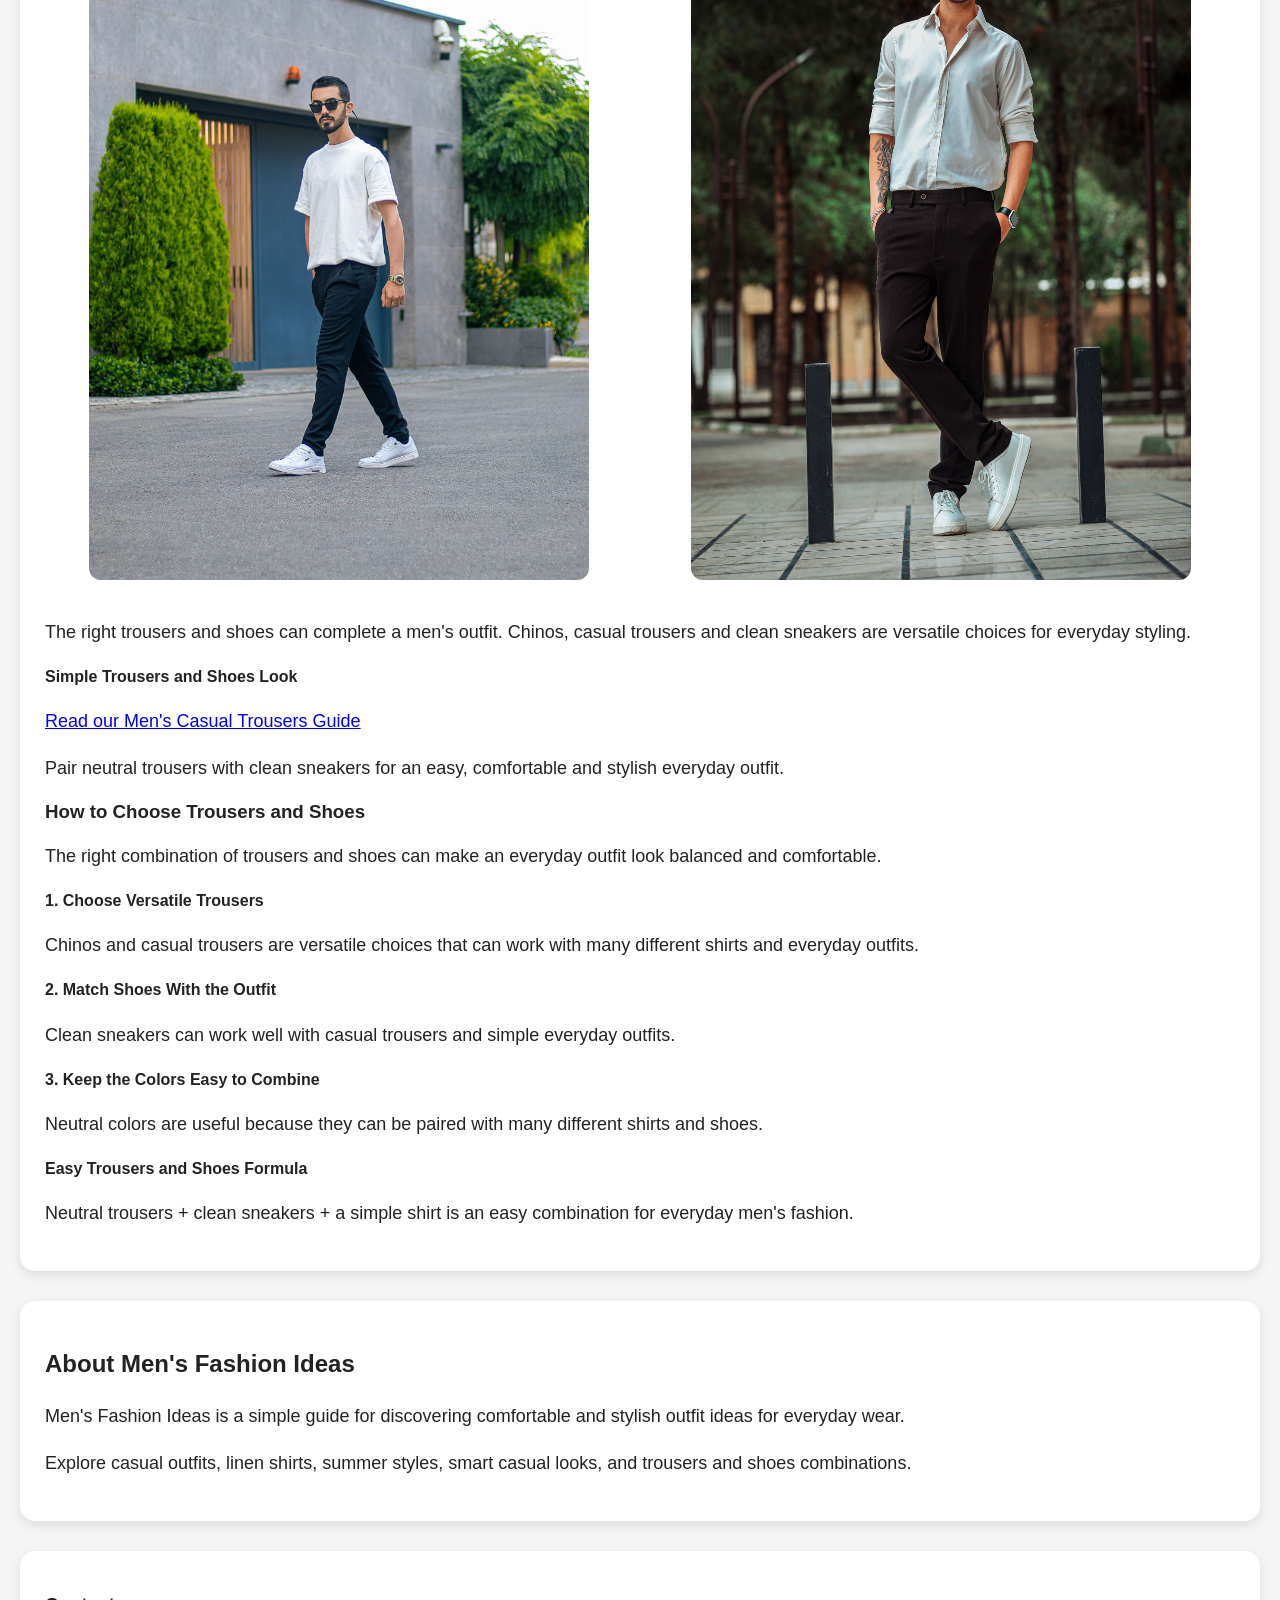
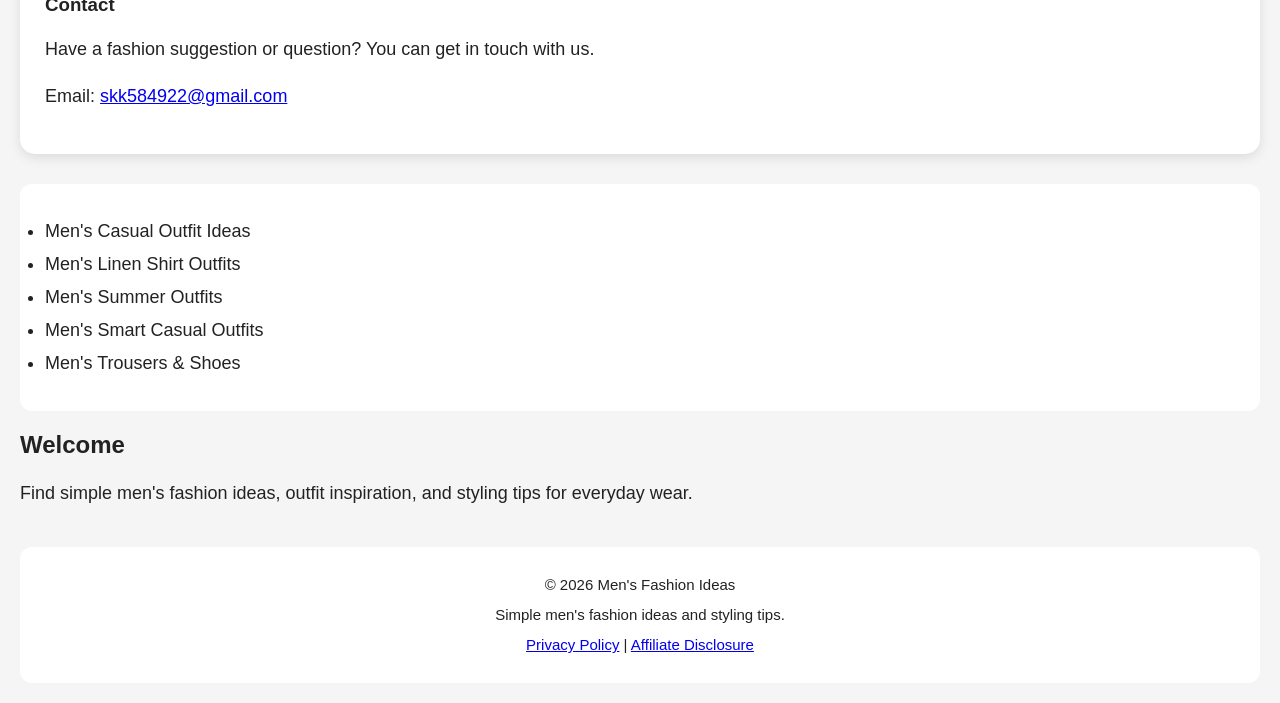
==== commit cd3afef7: "Add policy links to footer" ====
--- a/index.html
+++ b/index.html
@@ -28,6 +28,7 @@
     <a href="#about">About</a>
     <a href="#contact">Contact</a>
     <a href="privacy.html">Privacy Policy</a>
+    
 </nav>
 
       <h1>Men's Fashion Ideas: Casual, Summer & Smart Casual Outfits</h1>
@@ -412,6 +413,11 @@
 <footer>
     <p>© 2026 Men's Fashion Ideas</p>
     <p>Simple men's fashion ideas and styling tips.</p>
+
+     <p>
+    <a href="privacy.html">Privacy Policy</a> |
+    <a href="disclosure.html">Affiliate Disclosure</a>
+</p>
 </footer>
 
 
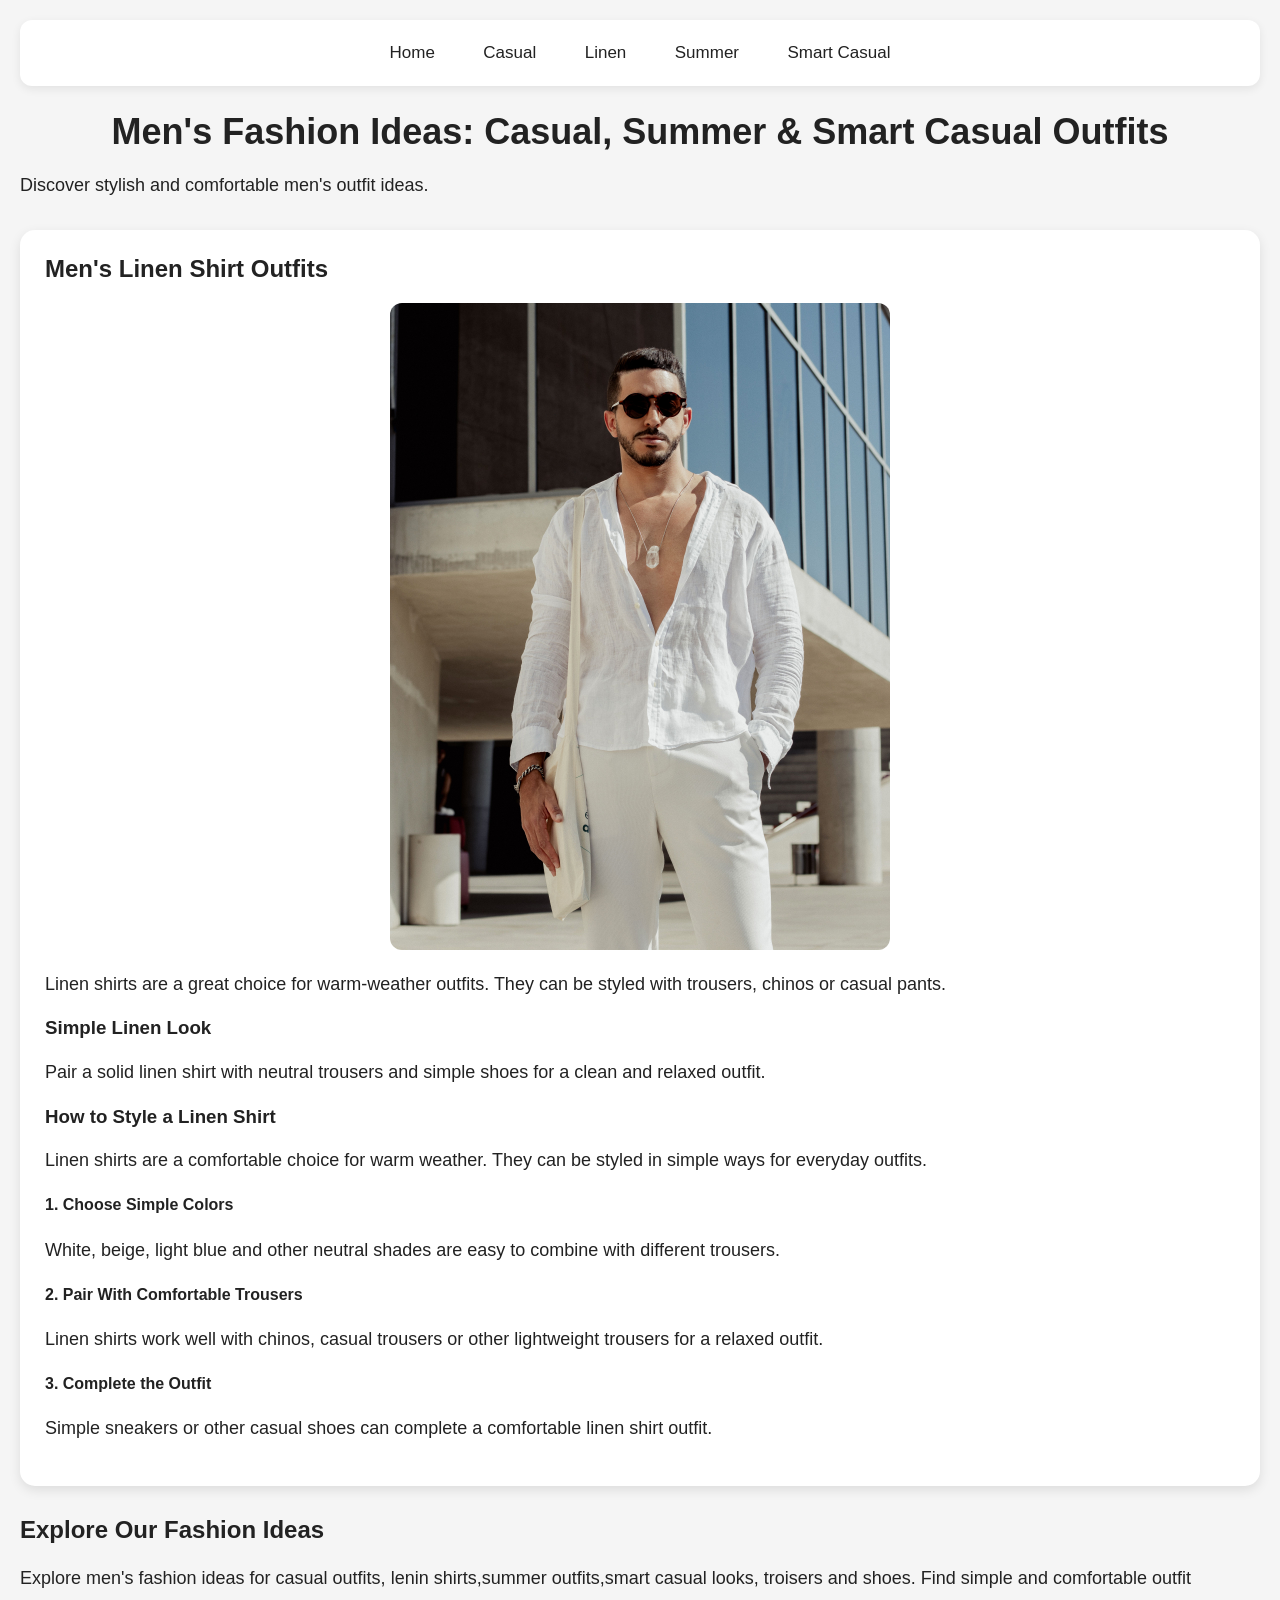
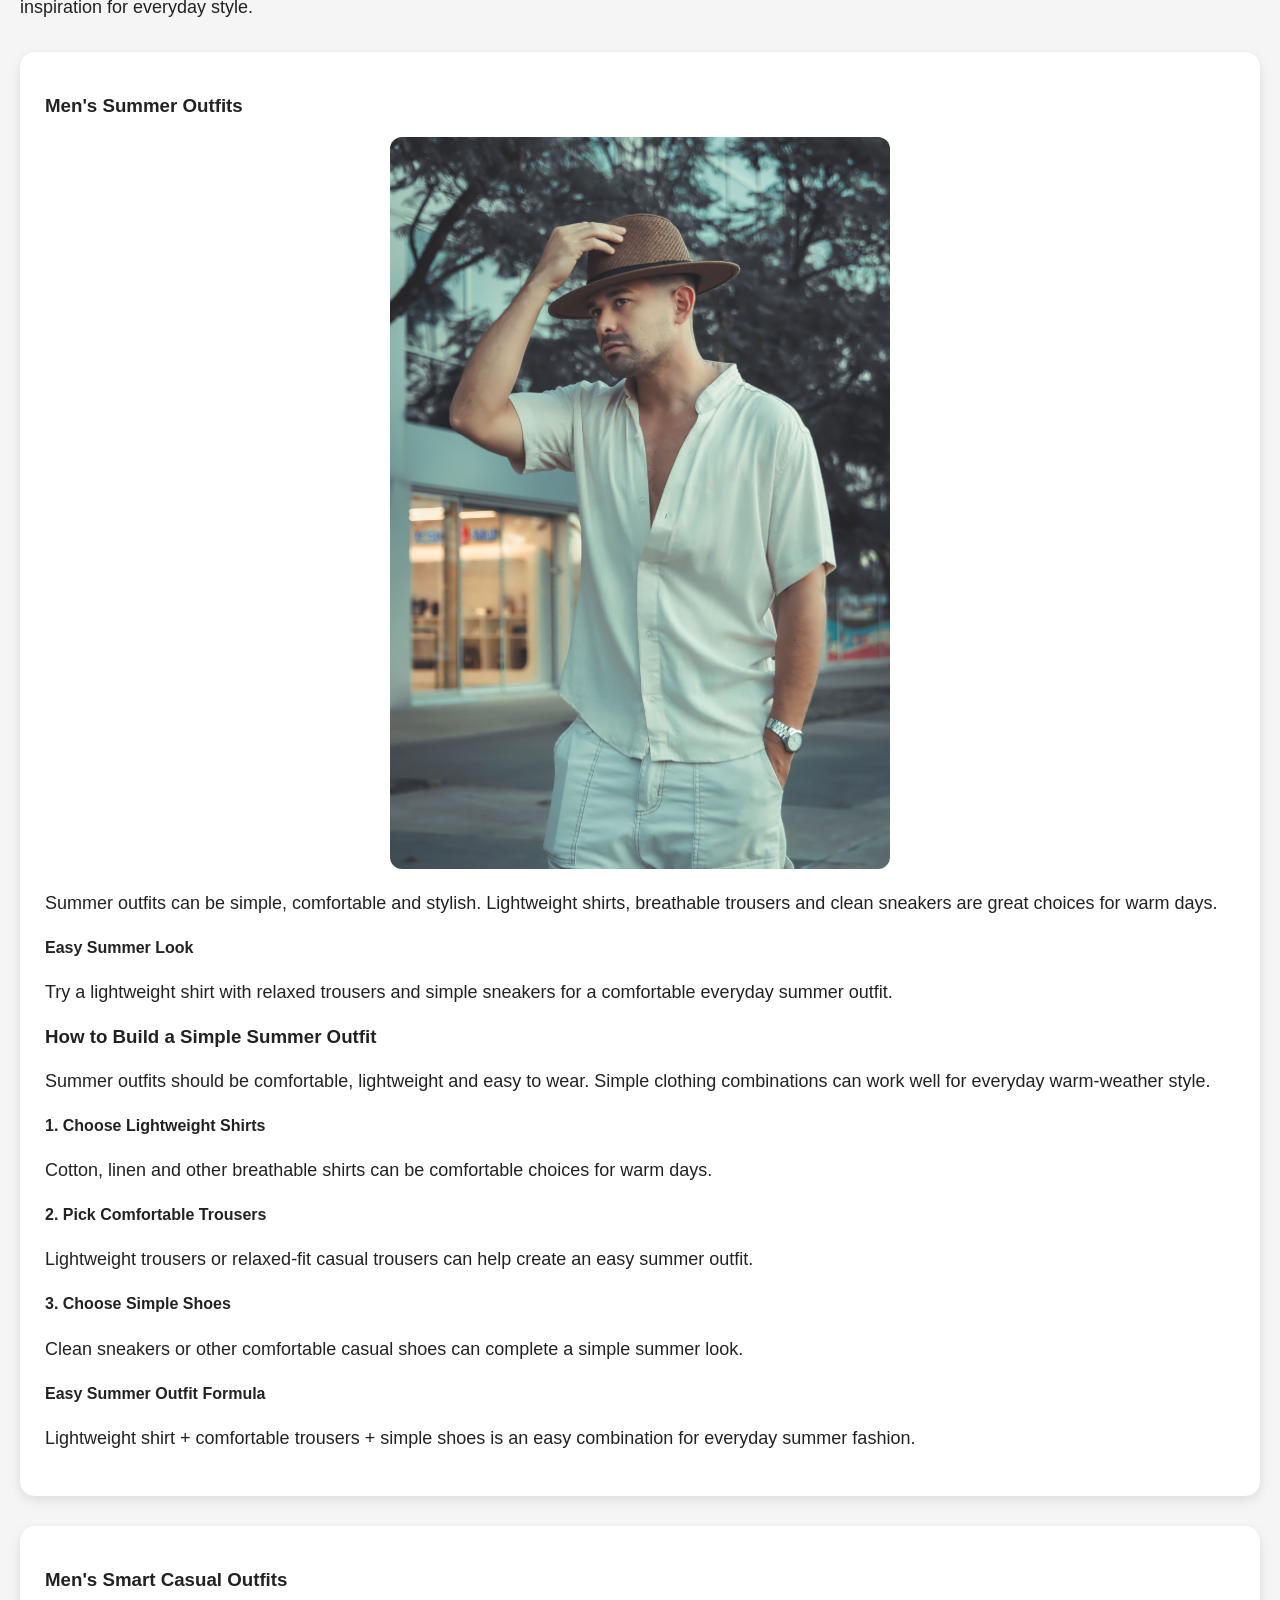
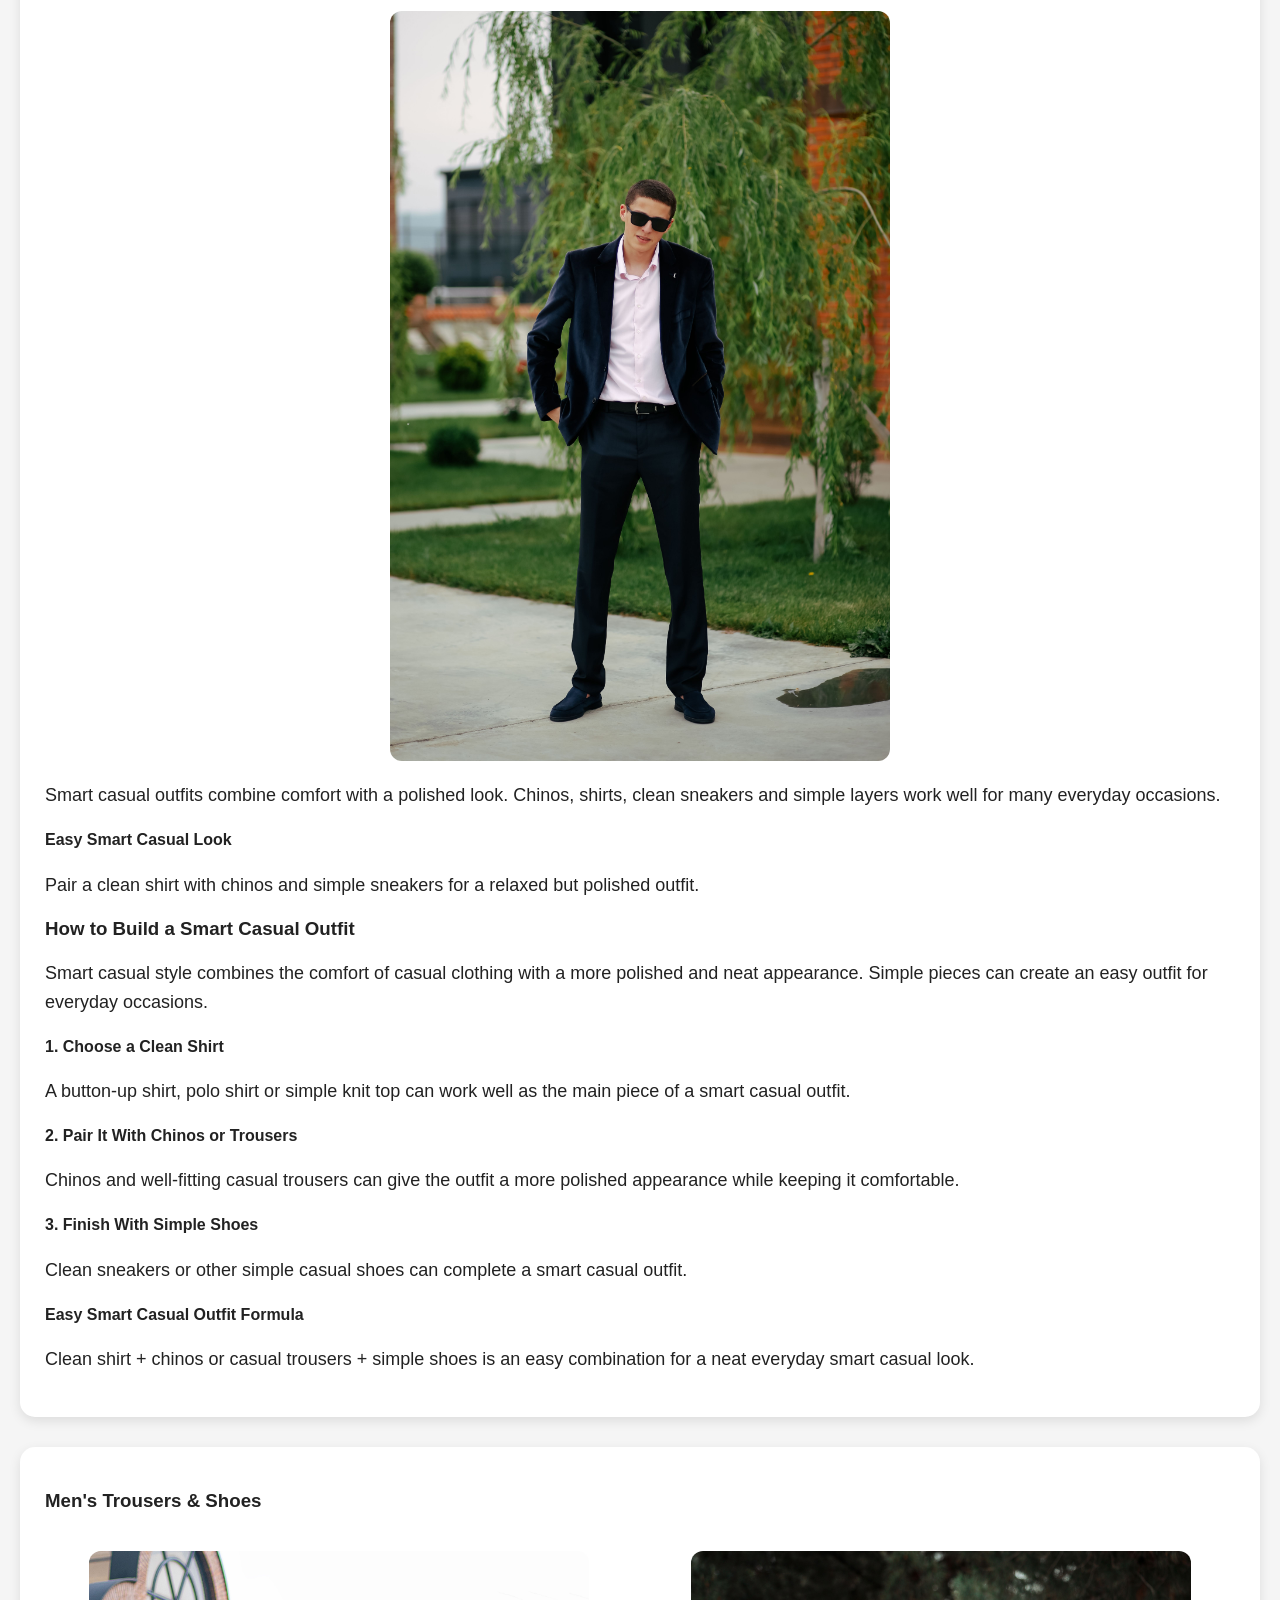
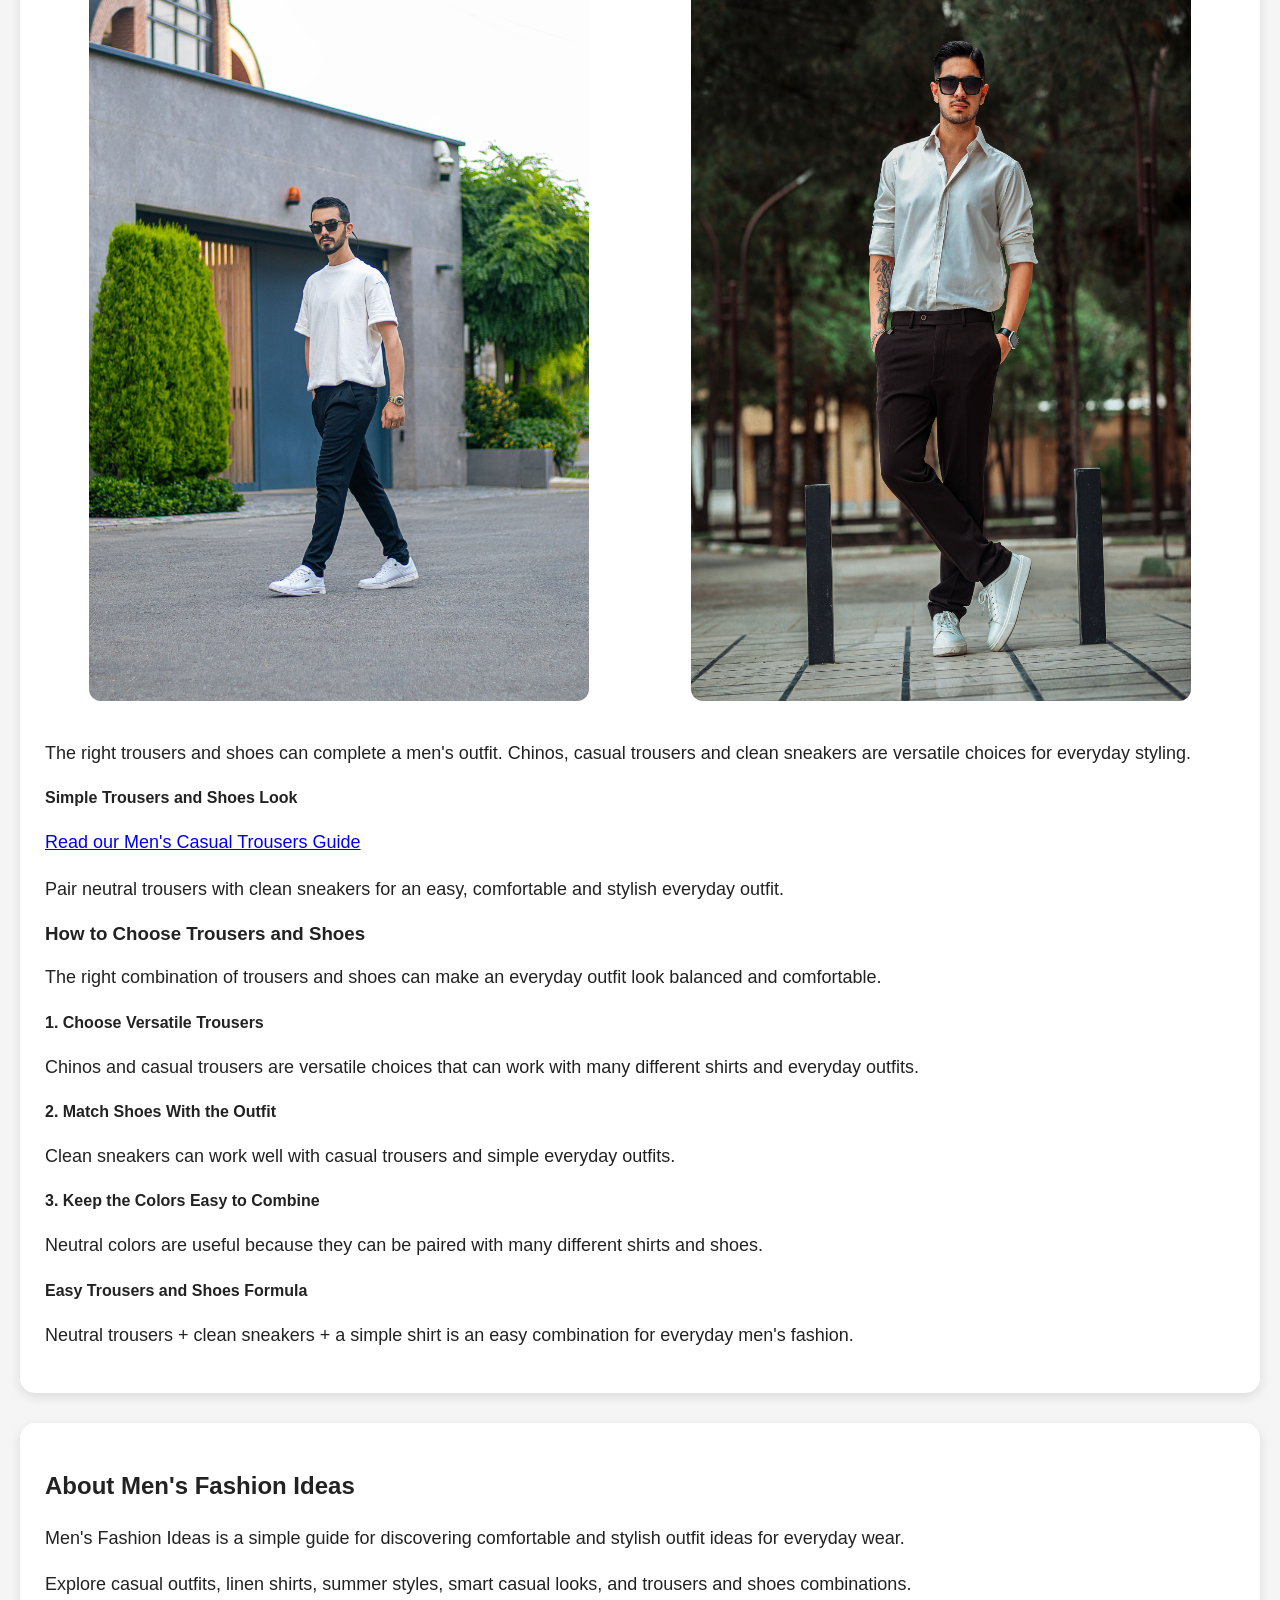
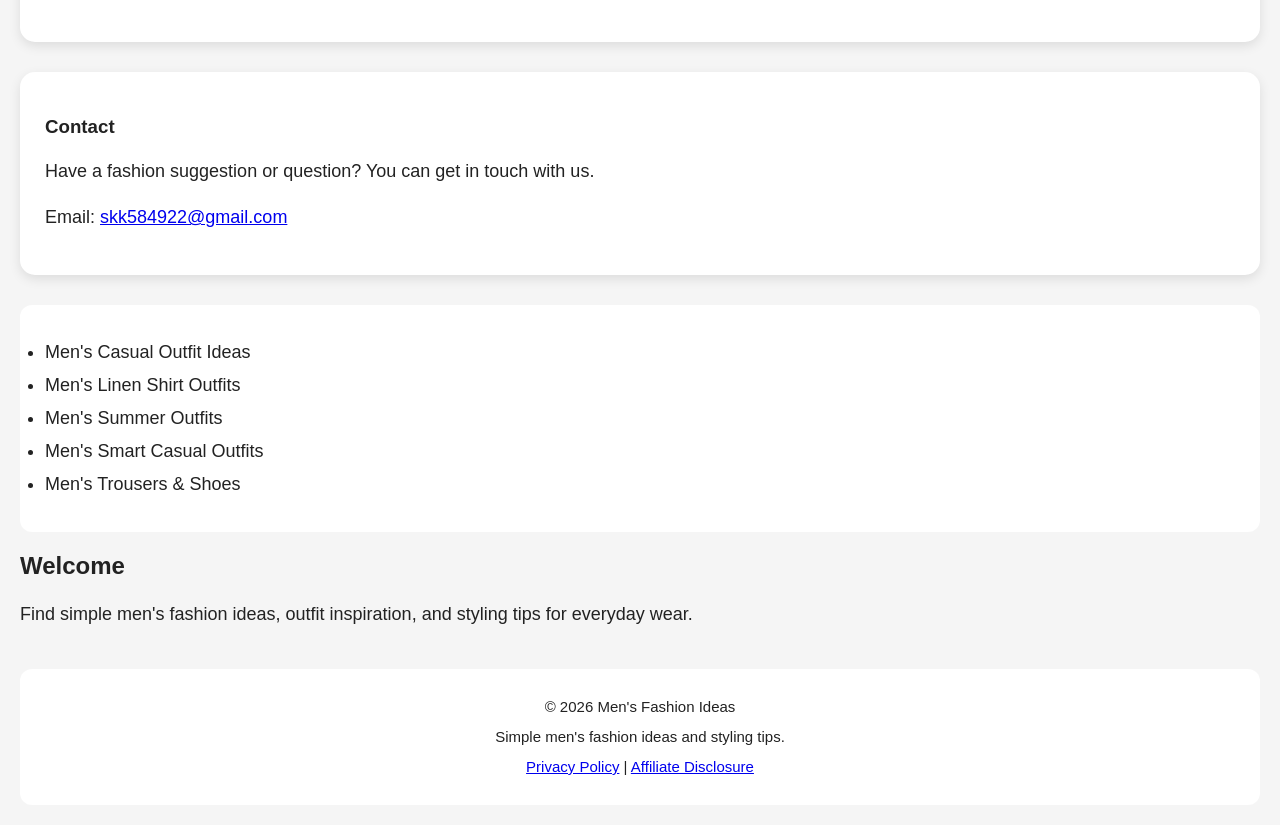
==== commit 7242766f: "Create separate casual outfit page" ====
--- a/index.html
+++ b/index.html
@@ -1,3 +1,4 @@
+
 <!DOCTYPE html>
 <html>
 <head>
@@ -20,83 +21,19 @@
 
       <nav>
     <a href="index.html">Home</a>
-    <a href="#casual">Casual</a>
+    <a href="casual.html">Casual</a>
+
     <a href="#linen">Linen</a>
     <a href="#summer">Summer</a>
     <a href="#smart">Smart Casual</a>
-    <a href="#Trouser">Trousers & Shoes</a>
-    <a href="#about">About</a>
-    <a href="#contact">Contact</a>
-    <a href="privacy.html">Privacy Policy</a>
     
 </nav>
 
       <h1>Men's Fashion Ideas: Casual, Summer & Smart Casual Outfits</h1>
      
        <p>Discover stylish and comfortable men's 
-         outfit ideas.</p>
-    
-
-<section id="casual">
-  
-   <div class="fashion-card">    
-
-    <h2>Men's Casual Outfit Ideas</h2>
-<img src="images/kir03.jpg" alt="Men's Casual Outfit Ideas" width="500">
-    
-    <p>
-        Looking for simple and stylish everyday outfits?
-        Casual fashion can be comfortable while still looking polished.
-    </p>
-
-    <h3>Easy Casual Outfit</h3>
-
-    <p>
-        Try a well-fitted T-shirt with casual trousers and clean sneakers.
-        Neutral colors are easy to combine and work well for everyday wear.
-    </p>
-     
-
-<h3>How to Build a Simple Casual Outfit</h3>
-
-<p>
-A good casual outfit does not need to be complicated.
-Start with comfortable, well-fitting clothes and choose
-colors that are easy to combine.
-</p>
-
-<h4>1. Choose a Comfortable Shirt</h4>
-
-<p>
-A plain T-shirt, polo shirt or casual button-up shirt can
-work well for an everyday casual look.
-</p>
-
-<h4>2. Pair It With Versatile Trousers</h4>
-
-<p>
-Chinos, casual trousers or jeans can be paired with many
-different shirts and shoes.
-</p>
-
-<h4>3. Complete the Look With Clean Shoes</h4>
-
-<p>
-Simple sneakers are an easy choice for a comfortable
-everyday outfit. Neutral colors can make them easier to
-combine with different clothes.
-</p>
-
-<h4>Simple Casual Outfit Formula</h4>
-
-<p>
-Shirt + comfortable trousers + clean sneakers is a simple
- combination for everyday men's casual fashion.
-</p>
-
-
-     </div>
-</section>
+         outfit ideas.</p>       
+
 
 <section id="linen">
     <div class="fashion-card">
@@ -426,3 +363,5 @@
 
 </html>
 
+
+
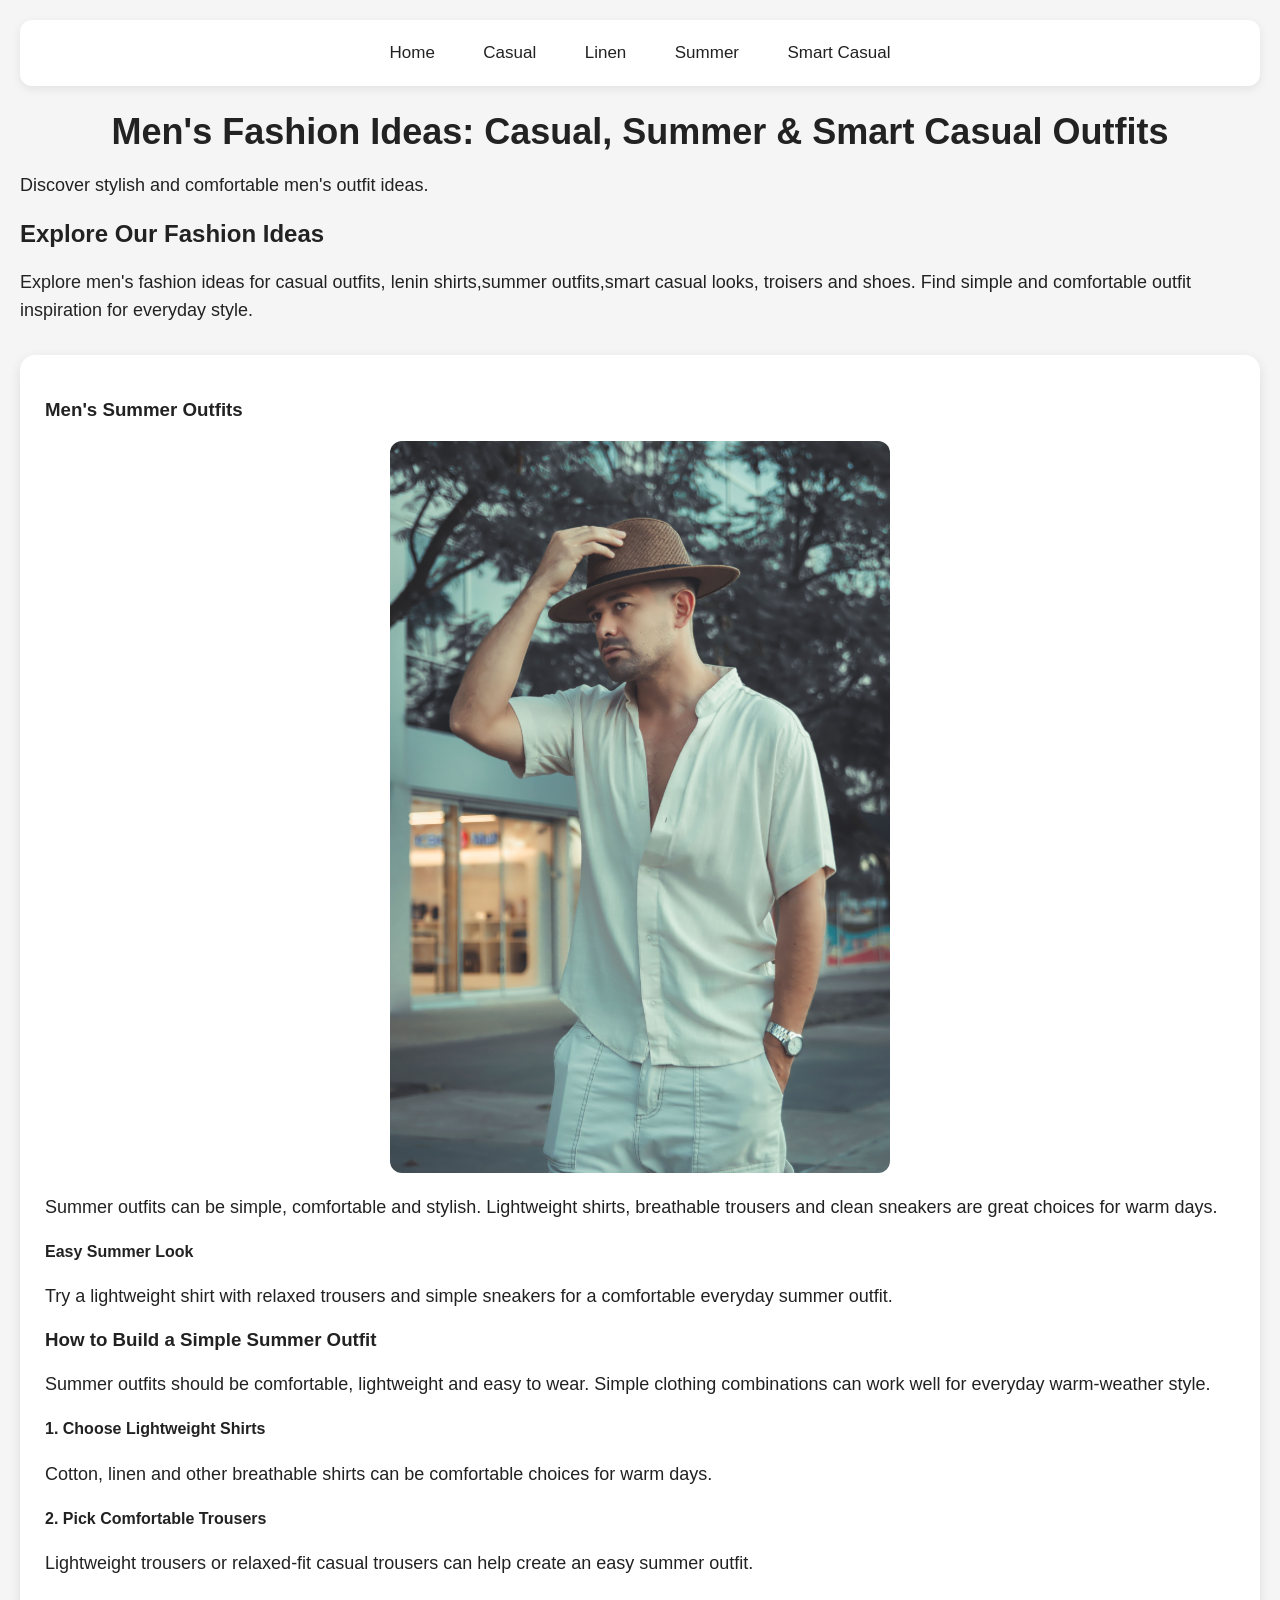
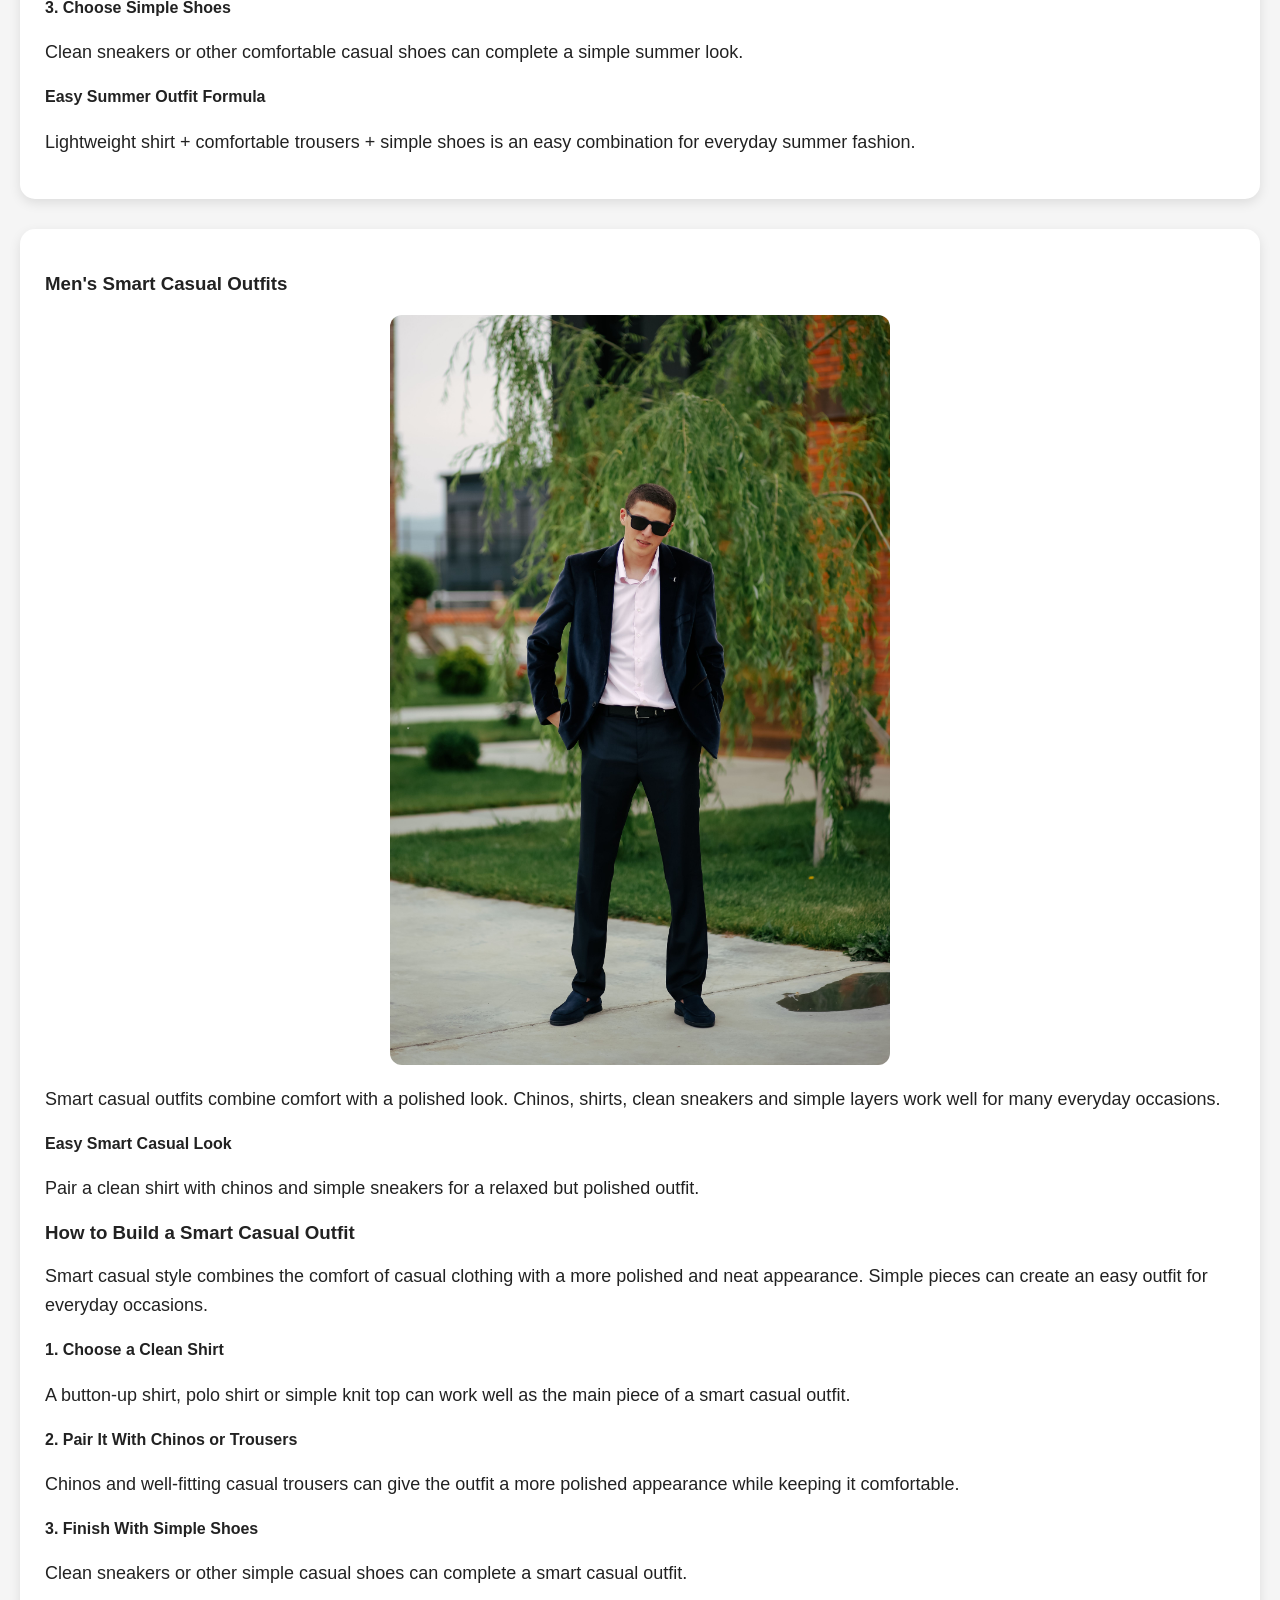
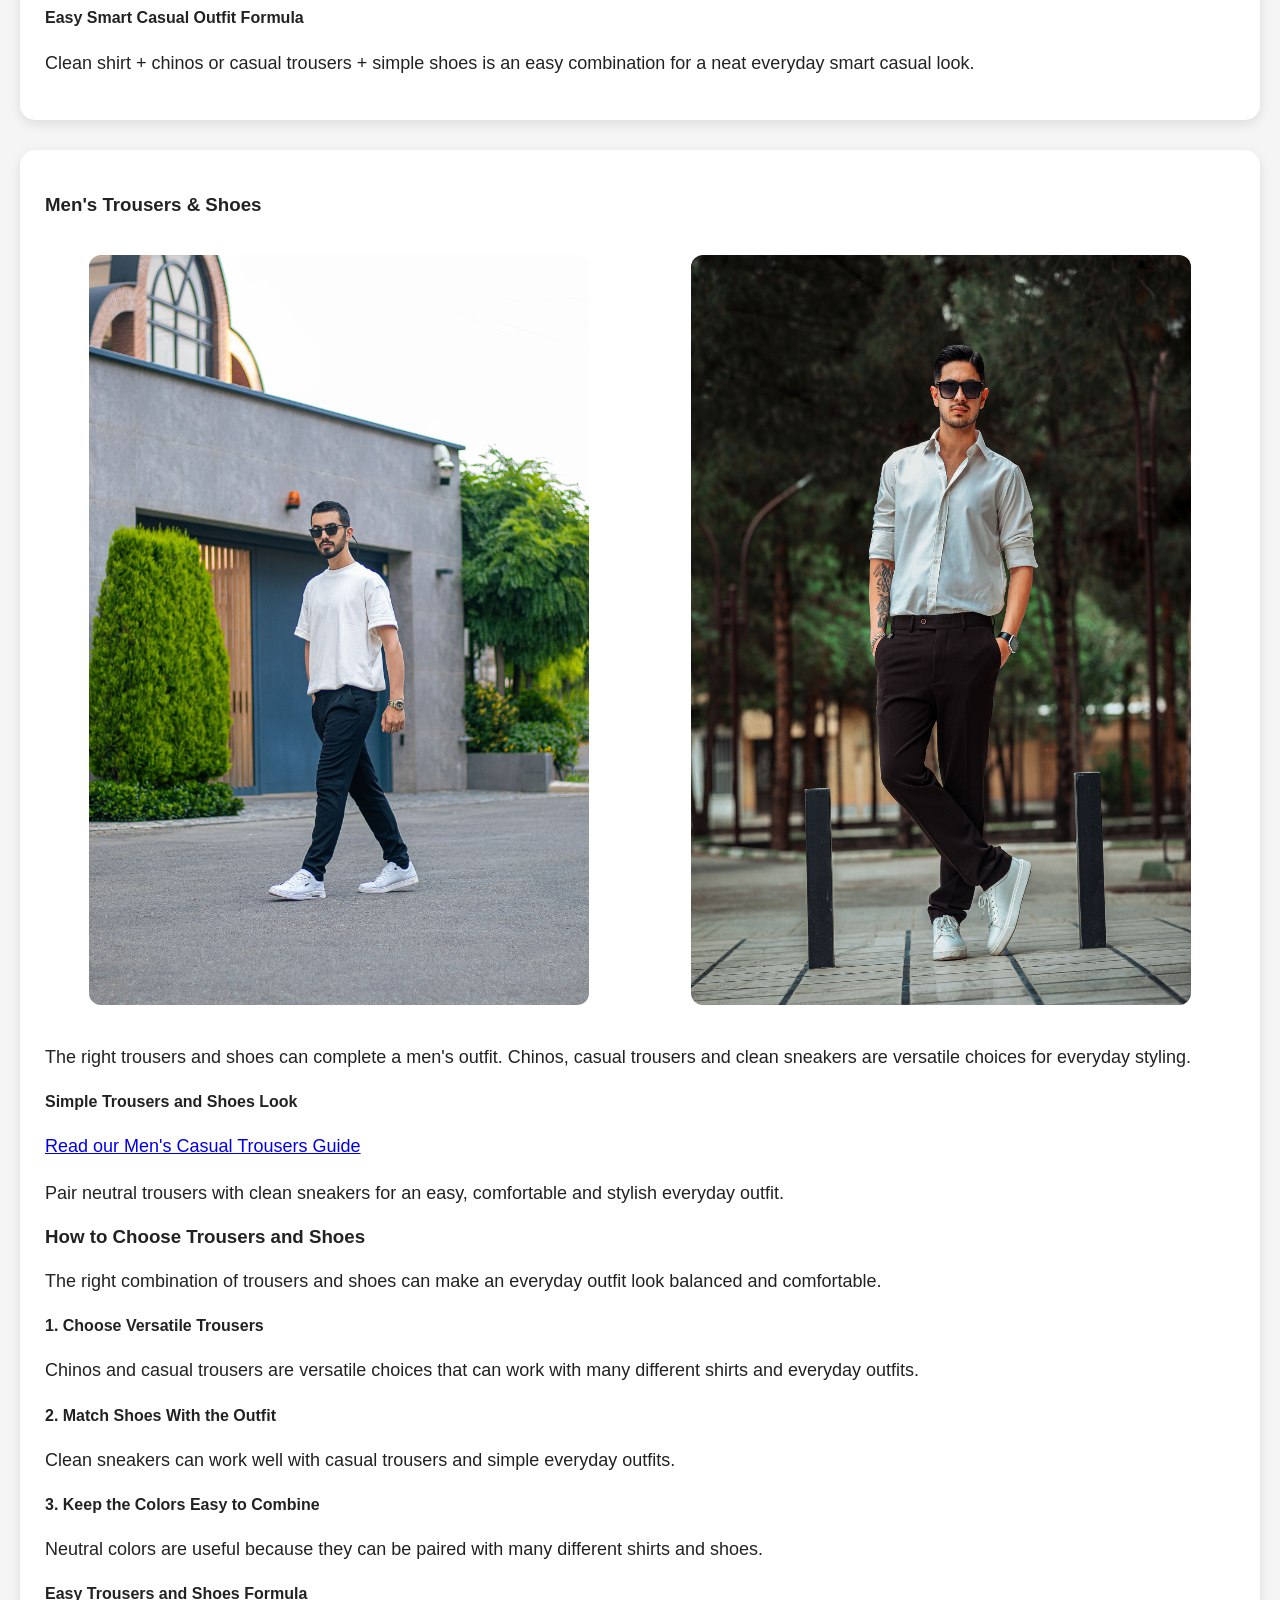
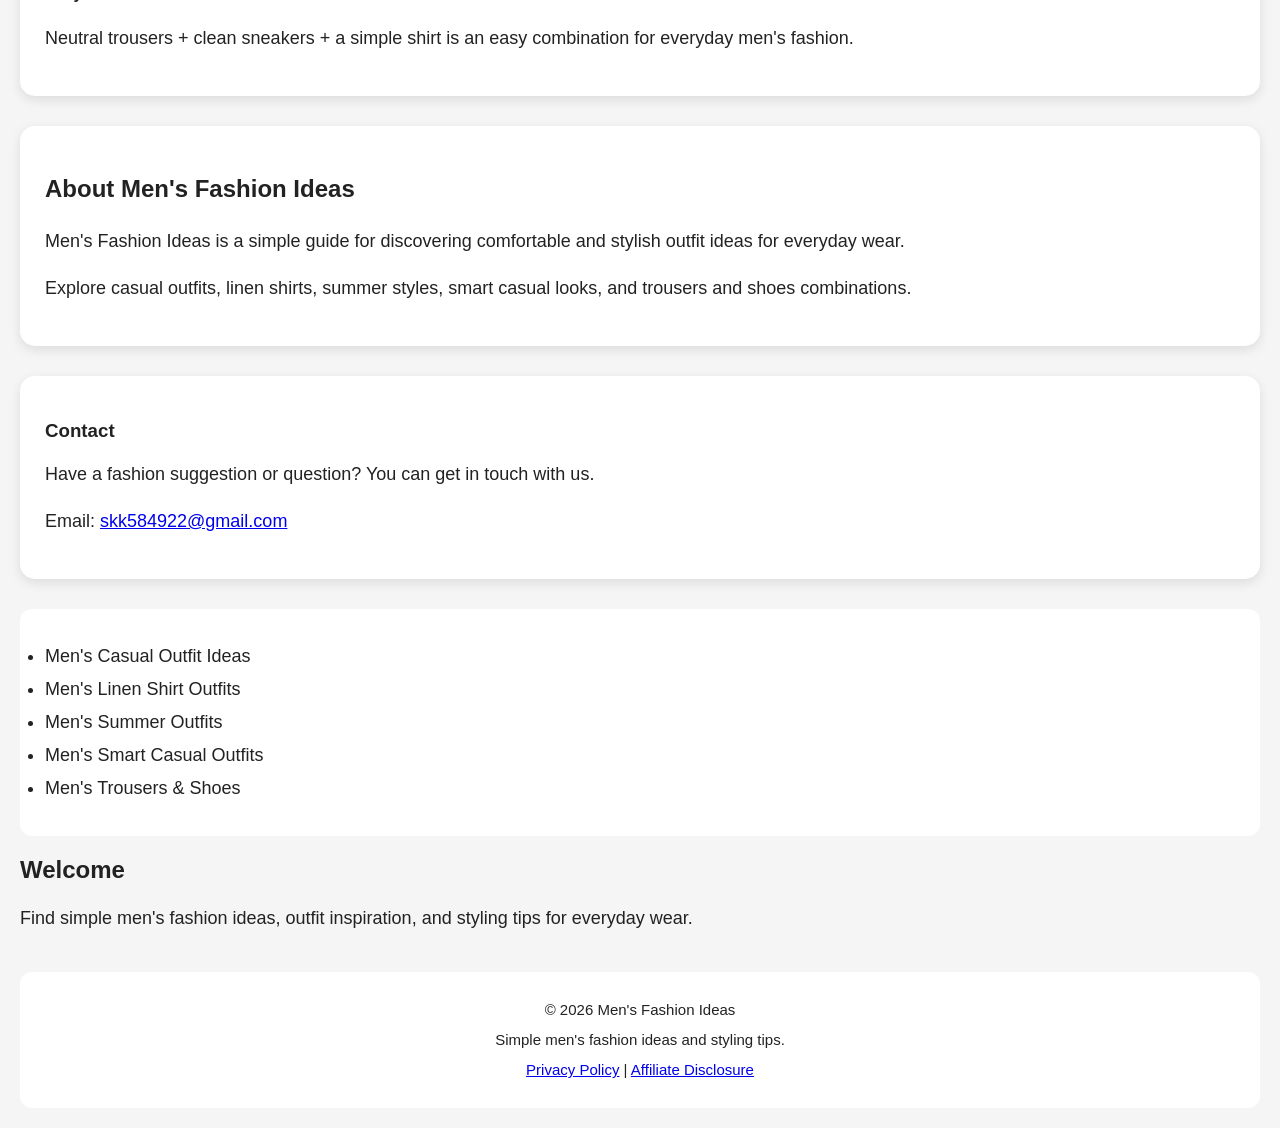
==== commit fb07c379: "Create separate linen outfit page" ====
--- a/index.html
+++ b/index.html
@@ -23,7 +23,8 @@
     <a href="index.html">Home</a>
     <a href="casual.html">Casual</a>
 
-    <a href="#linen">Linen</a>
+    <a href="linen.html">Linen</a>
+
     <a href="#summer">Summer</a>
     <a href="#smart">Smart Casual</a>
     
@@ -33,57 +34,9 @@
      
        <p>Discover stylish and comfortable men's 
          outfit ideas.</p>       
-
-
-<section id="linen">
-    <div class="fashion-card">
-    <h2>Men's Linen Shirt Outfits</h2>
-     
-
-<img src="images/lenin.jpg" alt="Men's Linen Shirt Outfit" width="500">
-
-
-    <p>
-        Linen shirts are a great choice for warm-weather outfits.
-        They can be styled with trousers, chinos or casual pants.
-    </p>
-
-    <h3>Simple Linen Look</h3>
-
-    <p>
-        Pair a solid linen shirt with neutral trousers and simple shoes
-        for a clean and relaxed outfit.
-    </p>
-
-<h3>How to Style a Linen Shirt</h3>
-
-<p>
-Linen shirts are a comfortable choice for warm weather.
-They can be styled in simple ways for everyday outfits.
-</p>
-
-<h4>1. Choose Simple Colors</h4>
-
-<p>
-White, beige, light blue and other neutral shades are easy
-to combine with different trousers.
-</p>
-
-<h4>2. Pair With Comfortable Trousers</h4>
-
-<p>
-Linen shirts work well with chinos, casual trousers or
-other lightweight trousers for a relaxed outfit.
-</p>
-
-<h4>3. Complete the Outfit</h4>
-
-<p>
-Simple sneakers or other casual shoes can complete a
-comfortable linen shirt outfit.
-</p>
-   </div>
-</section>
+ 
+
+
           
       <h2>Explore Our Fashion Ideas</h2>
 
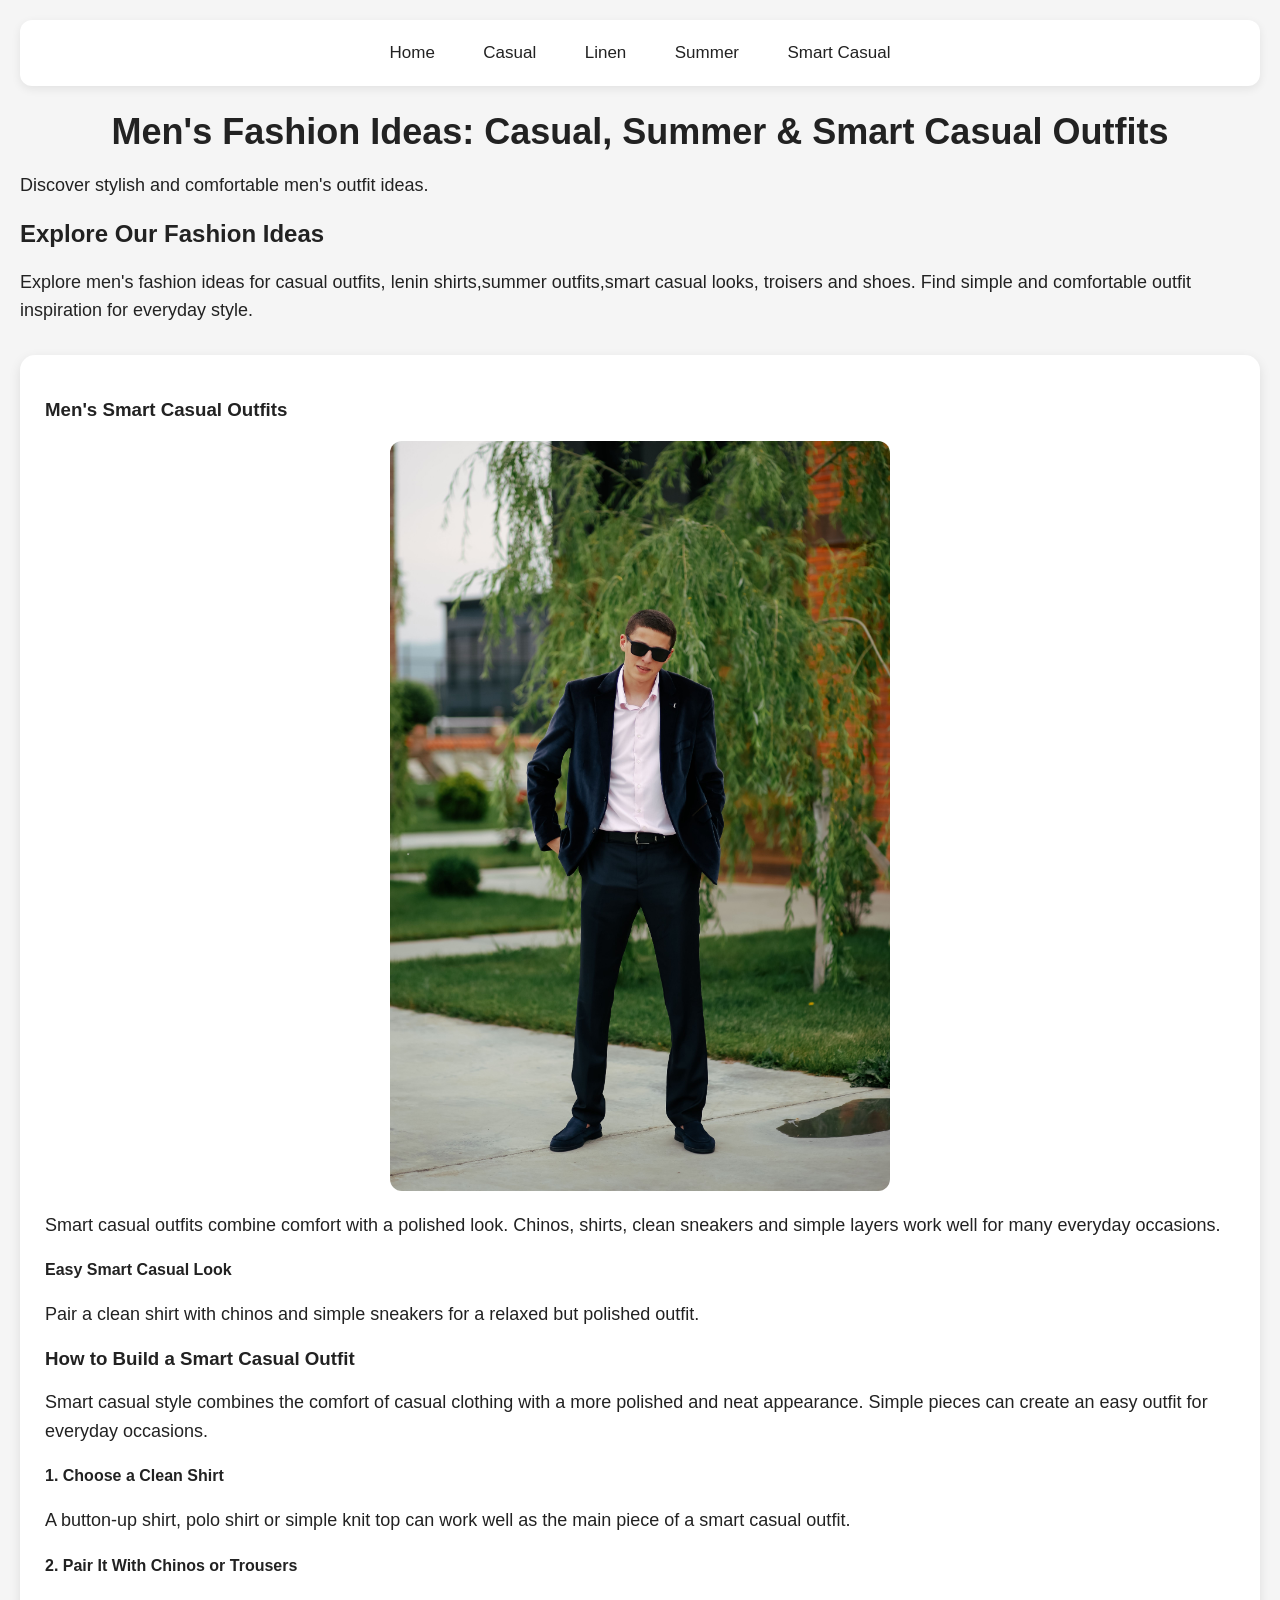
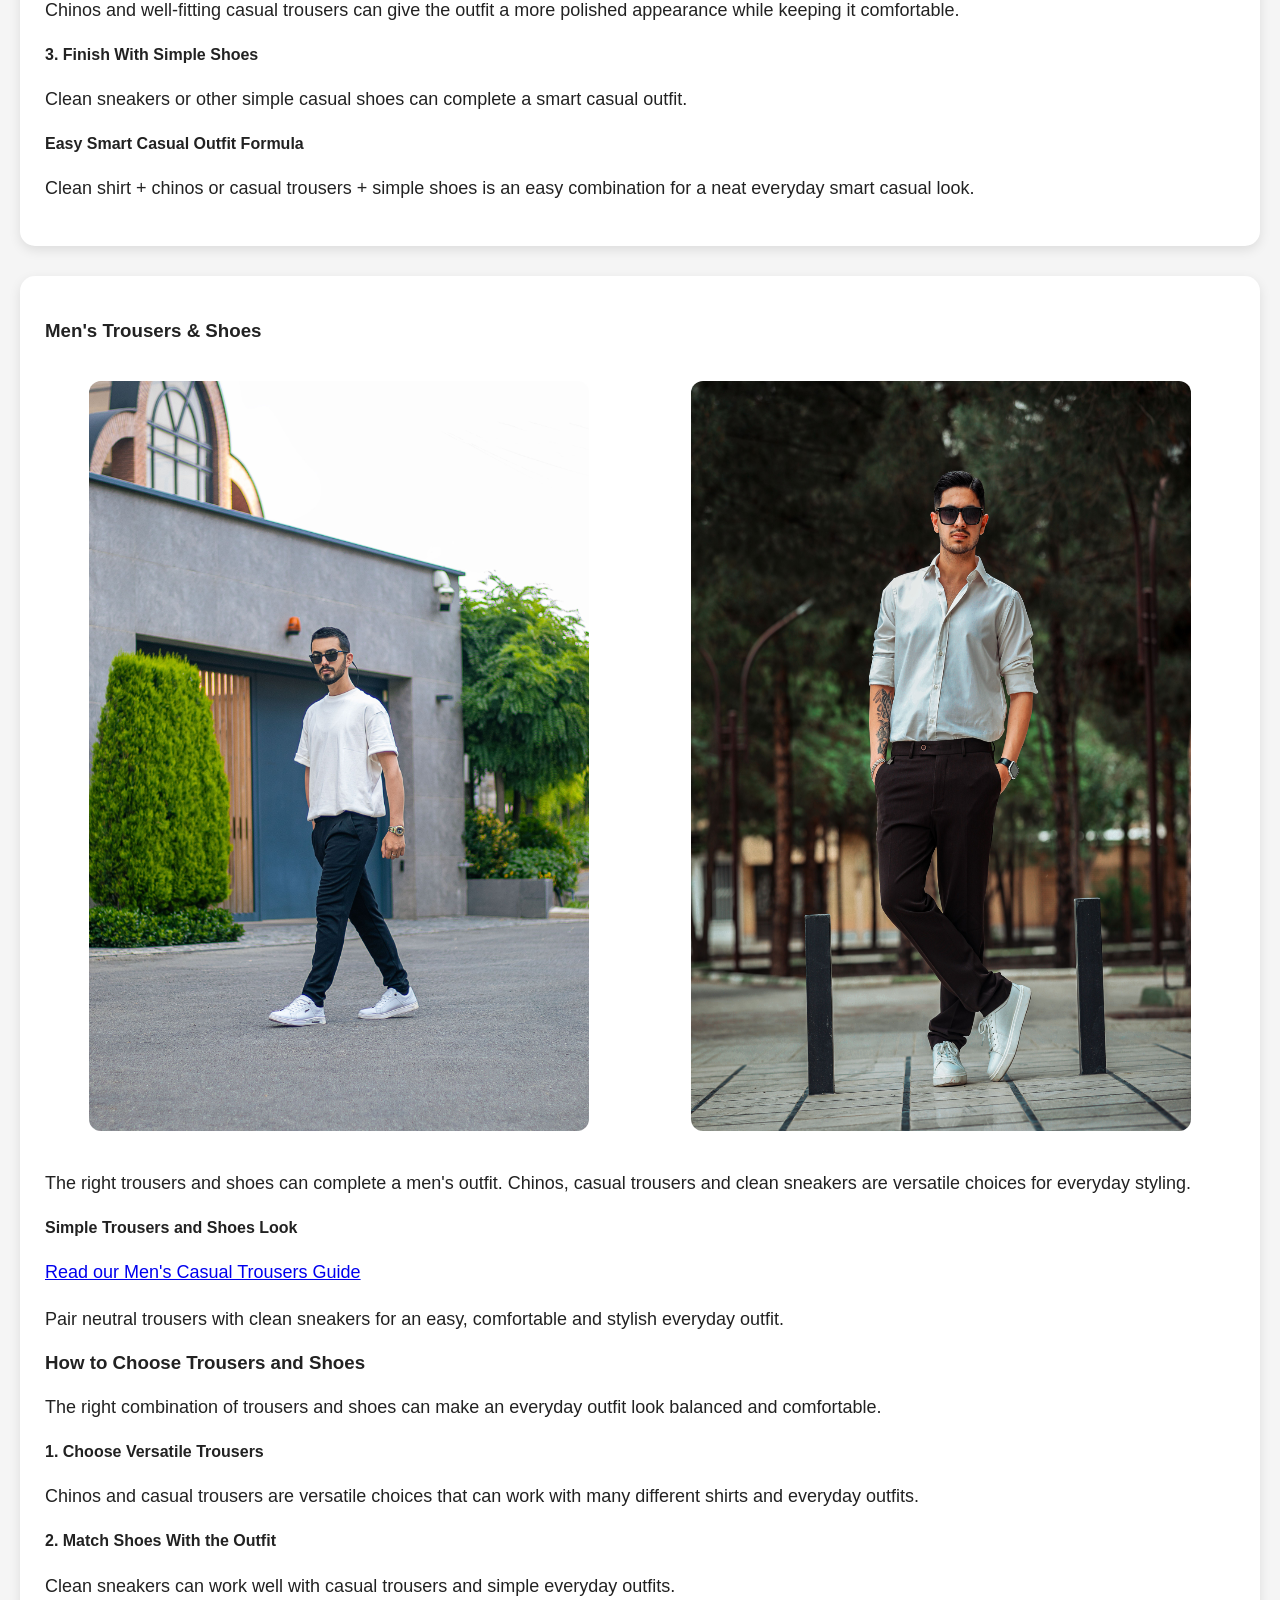
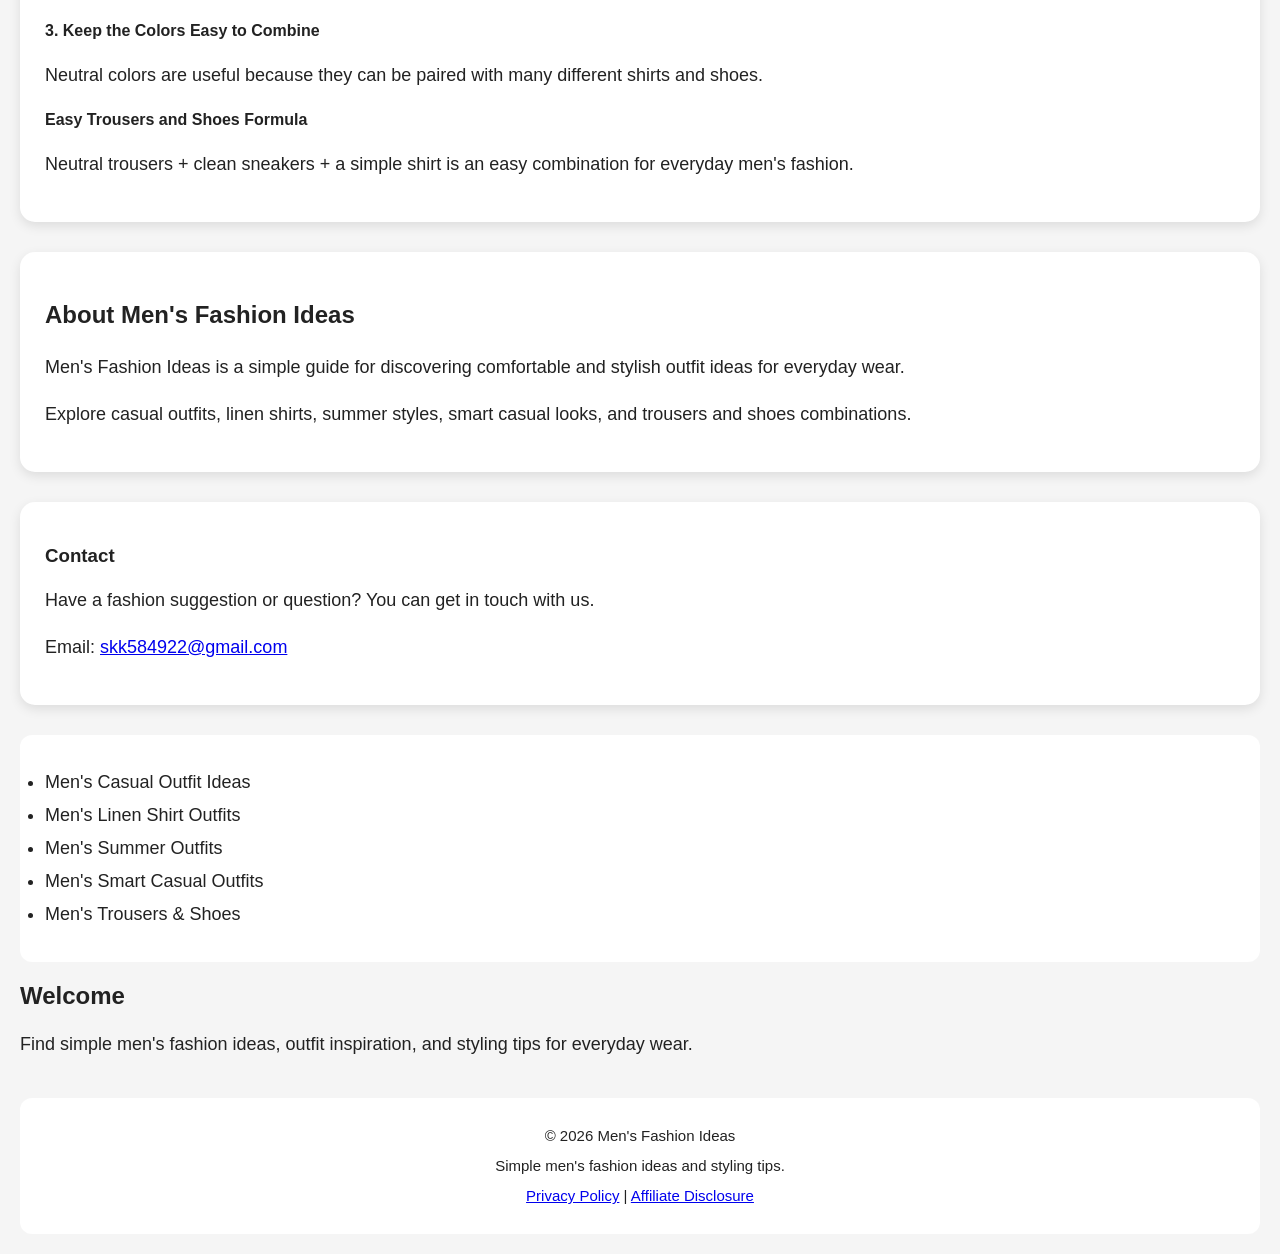
==== commit 78f4efcc: "Create separate summer outfit page" ====
--- a/index.html
+++ b/index.html
@@ -22,10 +22,8 @@
       <nav>
     <a href="index.html">Home</a>
     <a href="casual.html">Casual</a>
-
     <a href="linen.html">Linen</a>
-
-    <a href="#summer">Summer</a>
+    <a href="summer.html">Summer</a>
     <a href="#smart">Smart Casual</a>
     
 </nav>
@@ -45,72 +43,7 @@
          and shoes.
          Find simple and comfortable outfit inspiration for 
          everyday style.</p>   
-     
-<section id="summer">
-
-
-<div class="fashion-card">
     
-    <h3>Men's Summer Outfits</h3>
-
-
-
-    <img src="images/sumer.jpg" alt="Men's Summer Outfit" width="500">
-    
-     
-    <p>
-        Summer outfits can be simple, comfortable and stylish.
-        Lightweight shirts, breathable trousers and clean sneakers
-        are great choices for warm days.
-    </p>
-
-    <h4>Easy Summer Look</h4>
-
-    <p>
-        Try a lightweight shirt with relaxed trousers and simple
-        sneakers for a comfortable everyday summer outfit.
-    </p>
-
-
-<h3>How to Build a Simple Summer Outfit</h3>
-
-<p>
-Summer outfits should be comfortable, lightweight and easy
-to wear. Simple clothing combinations can work well for
-everyday warm-weather style.
-</p>
-
-<h4>1. Choose Lightweight Shirts</h4>
-
-<p>
-Cotton, linen and other breathable shirts can be comfortable
-choices for warm days.
-</p>
-
-<h4>2. Pick Comfortable Trousers</h4>
-
-<p>
-Lightweight trousers or relaxed-fit casual trousers can help
-create an easy summer outfit.
-</p>
-
-<h4>3. Choose Simple Shoes</h4>
-
-<p>
-Clean sneakers or other comfortable casual shoes can complete
-a simple summer look.
-</p>
-
-<h4>Easy Summer Outfit Formula</h4>
-
-<p>
-Lightweight shirt + comfortable trousers + simple shoes is an
-easy combination for everyday summer fashion.
-</p>    
- </div>
-</section>
-
-
 
 <section id="smart">
 
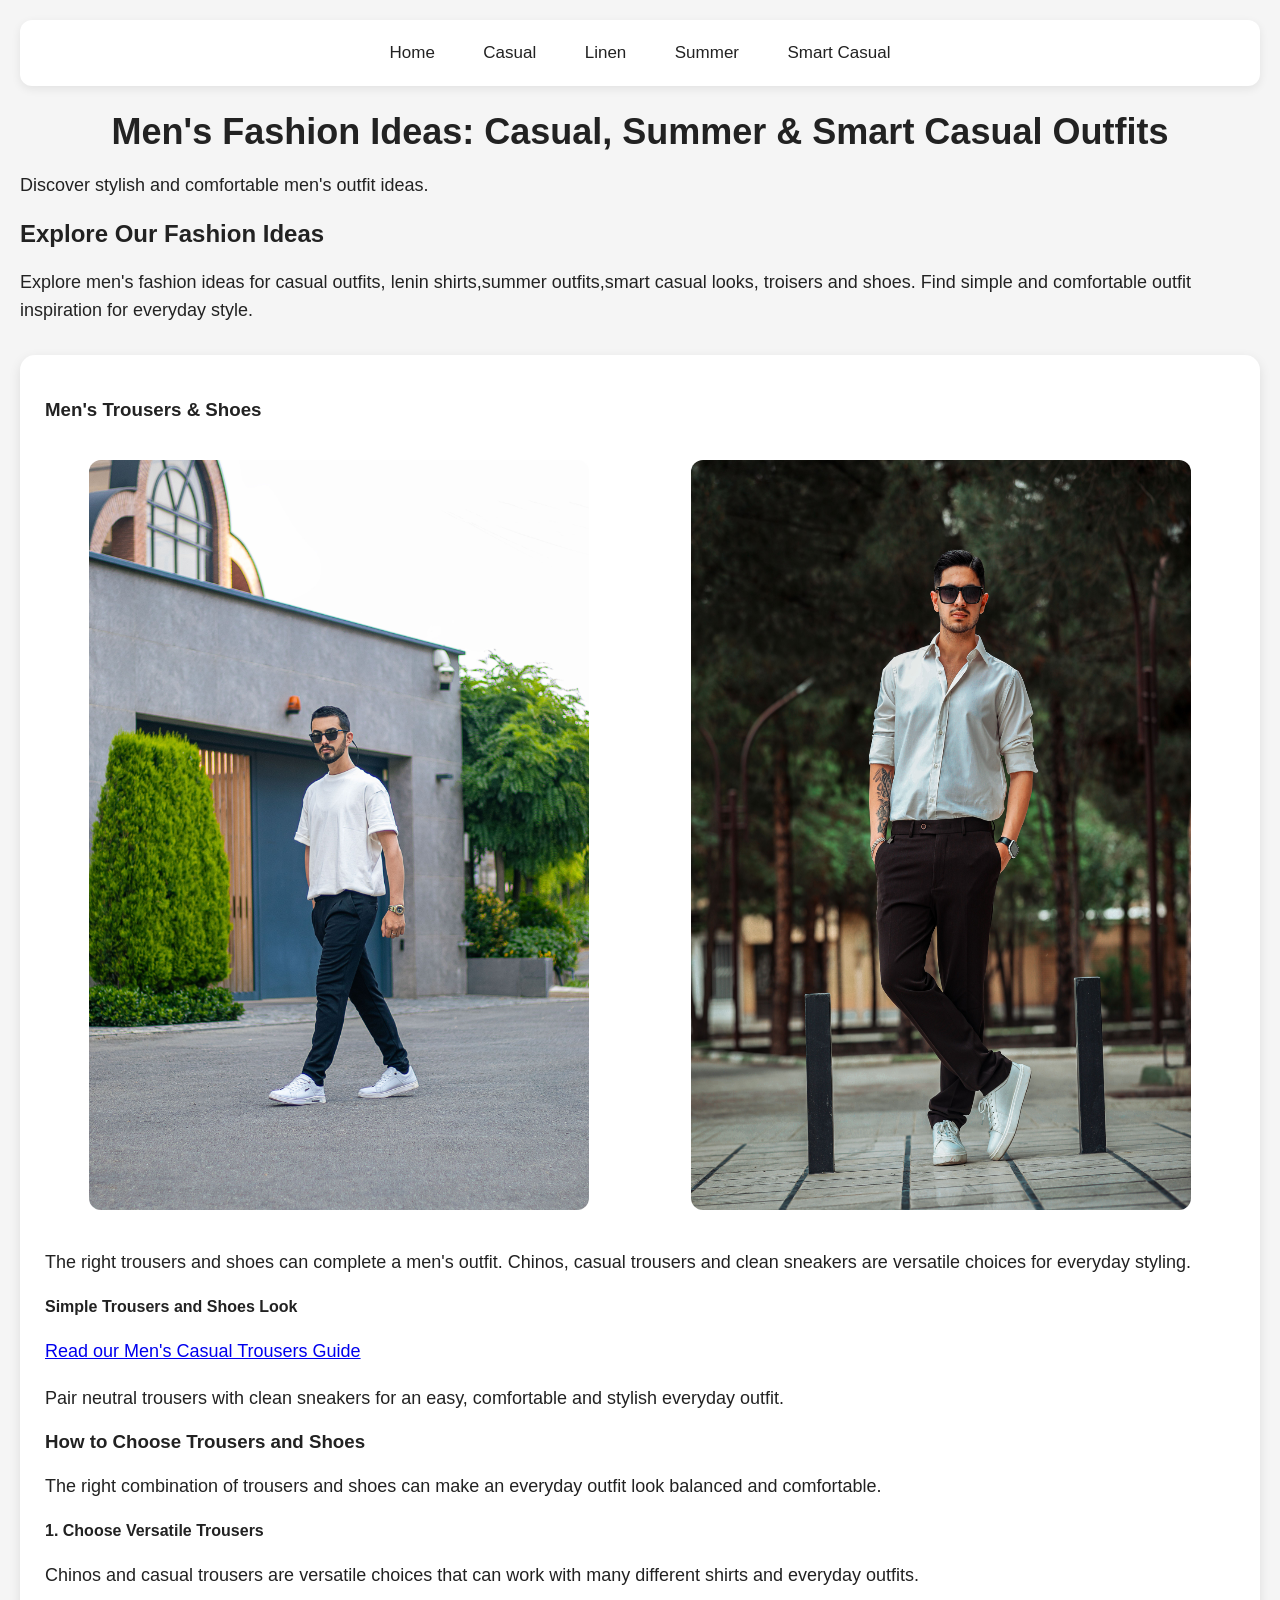
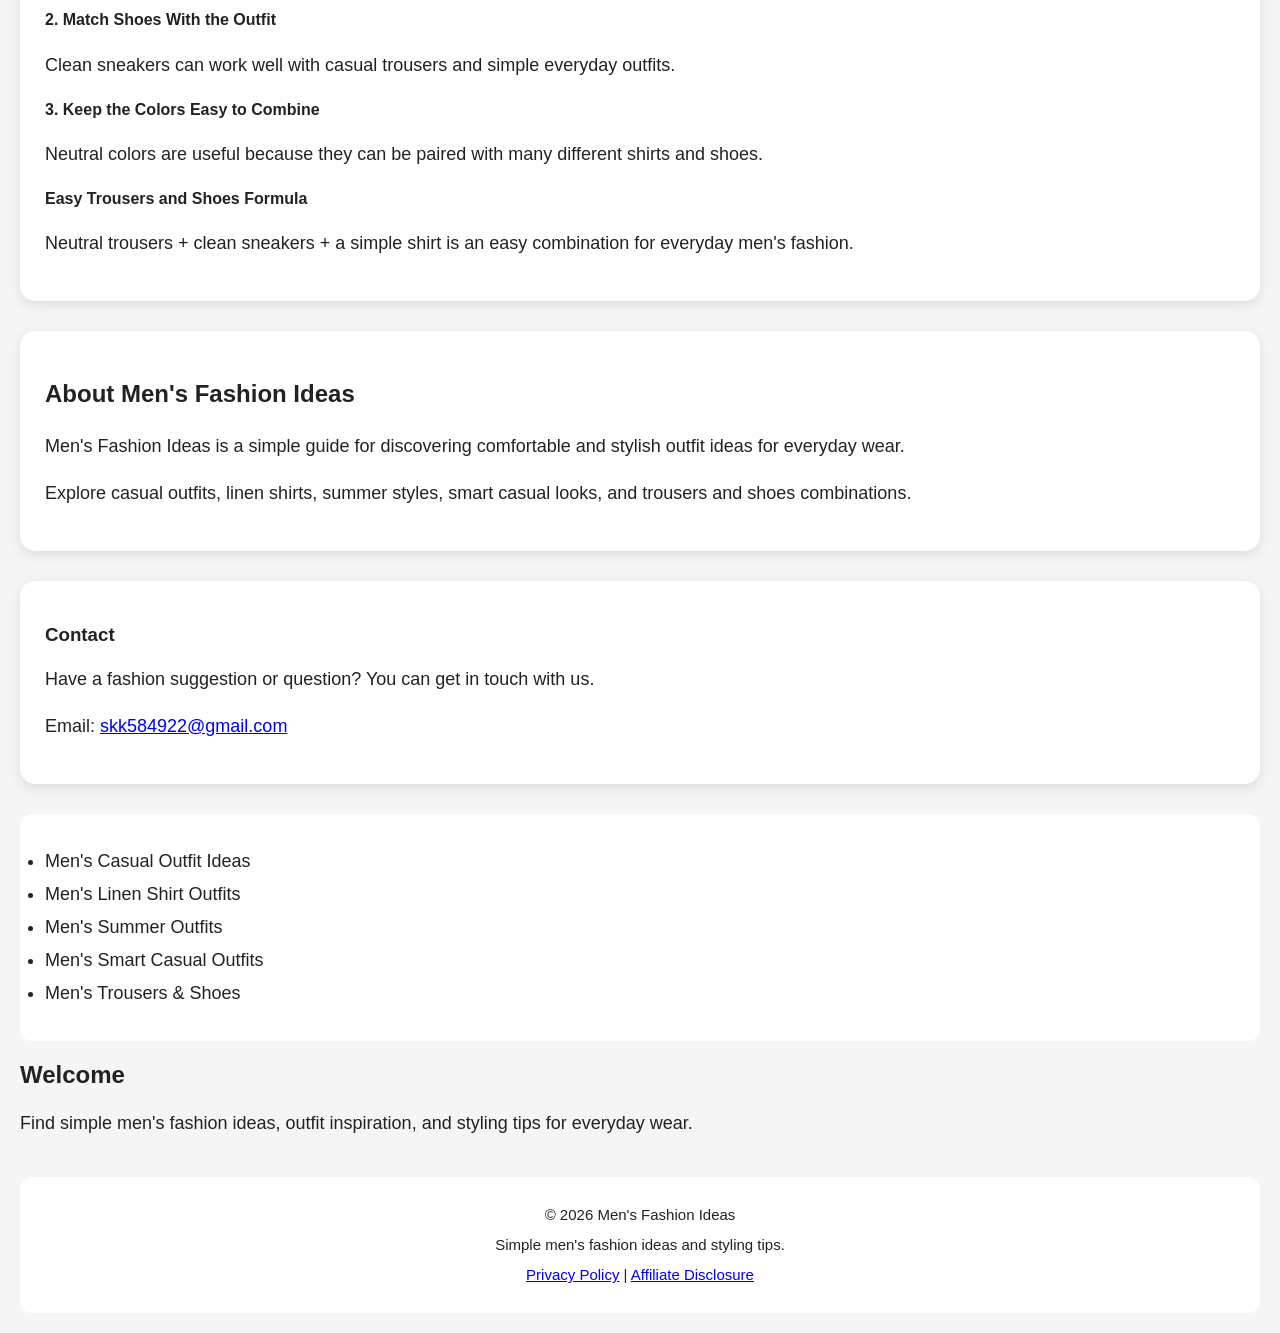
==== commit 4e854931: "Create separate smart casual outfit page" ====
--- a/index.html
+++ b/index.html
@@ -24,7 +24,7 @@
     <a href="casual.html">Casual</a>
     <a href="linen.html">Linen</a>
     <a href="summer.html">Summer</a>
-    <a href="#smart">Smart Casual</a>
+    <a href="smart-casual.html">Smart Casual</a>
     
 </nav>
 
@@ -43,66 +43,7 @@
          and shoes.
          Find simple and comfortable outfit inspiration for 
          everyday style.</p>   
-    
-
-<section id="smart">
-
-  <div class="fashion-card">
-
-    <h3>Men's Smart Casual Outfits</h3>
-<img src="images/Smart.jpg" alt="Men's Smart Casual Outfit" width="500">
-    <p>
-        Smart casual outfits combine comfort with a polished look.
-        Chinos, shirts, clean sneakers and simple layers work well
-        for many everyday occasions.
-    </p>
-
-    <h4>Easy Smart Casual Look</h4>
-
-    <p>
-        Pair a clean shirt with chinos and simple sneakers for
-        a relaxed but polished outfit.
-    </p>
-
-<h3>How to Build a Smart Casual Outfit</h3>
-
-<p>
-Smart casual style combines the comfort of casual clothing
-with a more polished and neat appearance. Simple pieces can
-create an easy outfit for everyday occasions.
-</p>
-
-<h4>1. Choose a Clean Shirt</h4>
-
-<p>
-A button-up shirt, polo shirt or simple knit top can work well
-as the main piece of a smart casual outfit.
-</p>
-
-<h4>2. Pair It With Chinos or Trousers</h4>
-
-<p>
-Chinos and well-fitting casual trousers can give the outfit a
-more polished appearance while keeping it comfortable.
-</p>
-
-<h4>3. Finish With Simple Shoes</h4>
-
-<p>
-Clean sneakers or other simple casual shoes can complete a
-smart casual outfit.
-</p>
-
-<h4>Easy Smart Casual Outfit Formula</h4>
-
-<p>
-Clean shirt + chinos or casual trousers + simple shoes is an
-easy combination for a neat everyday smart casual look.
-</p>
-
-  </<div>
-</section>
-
+   
 
 
 <section id="Trouser">
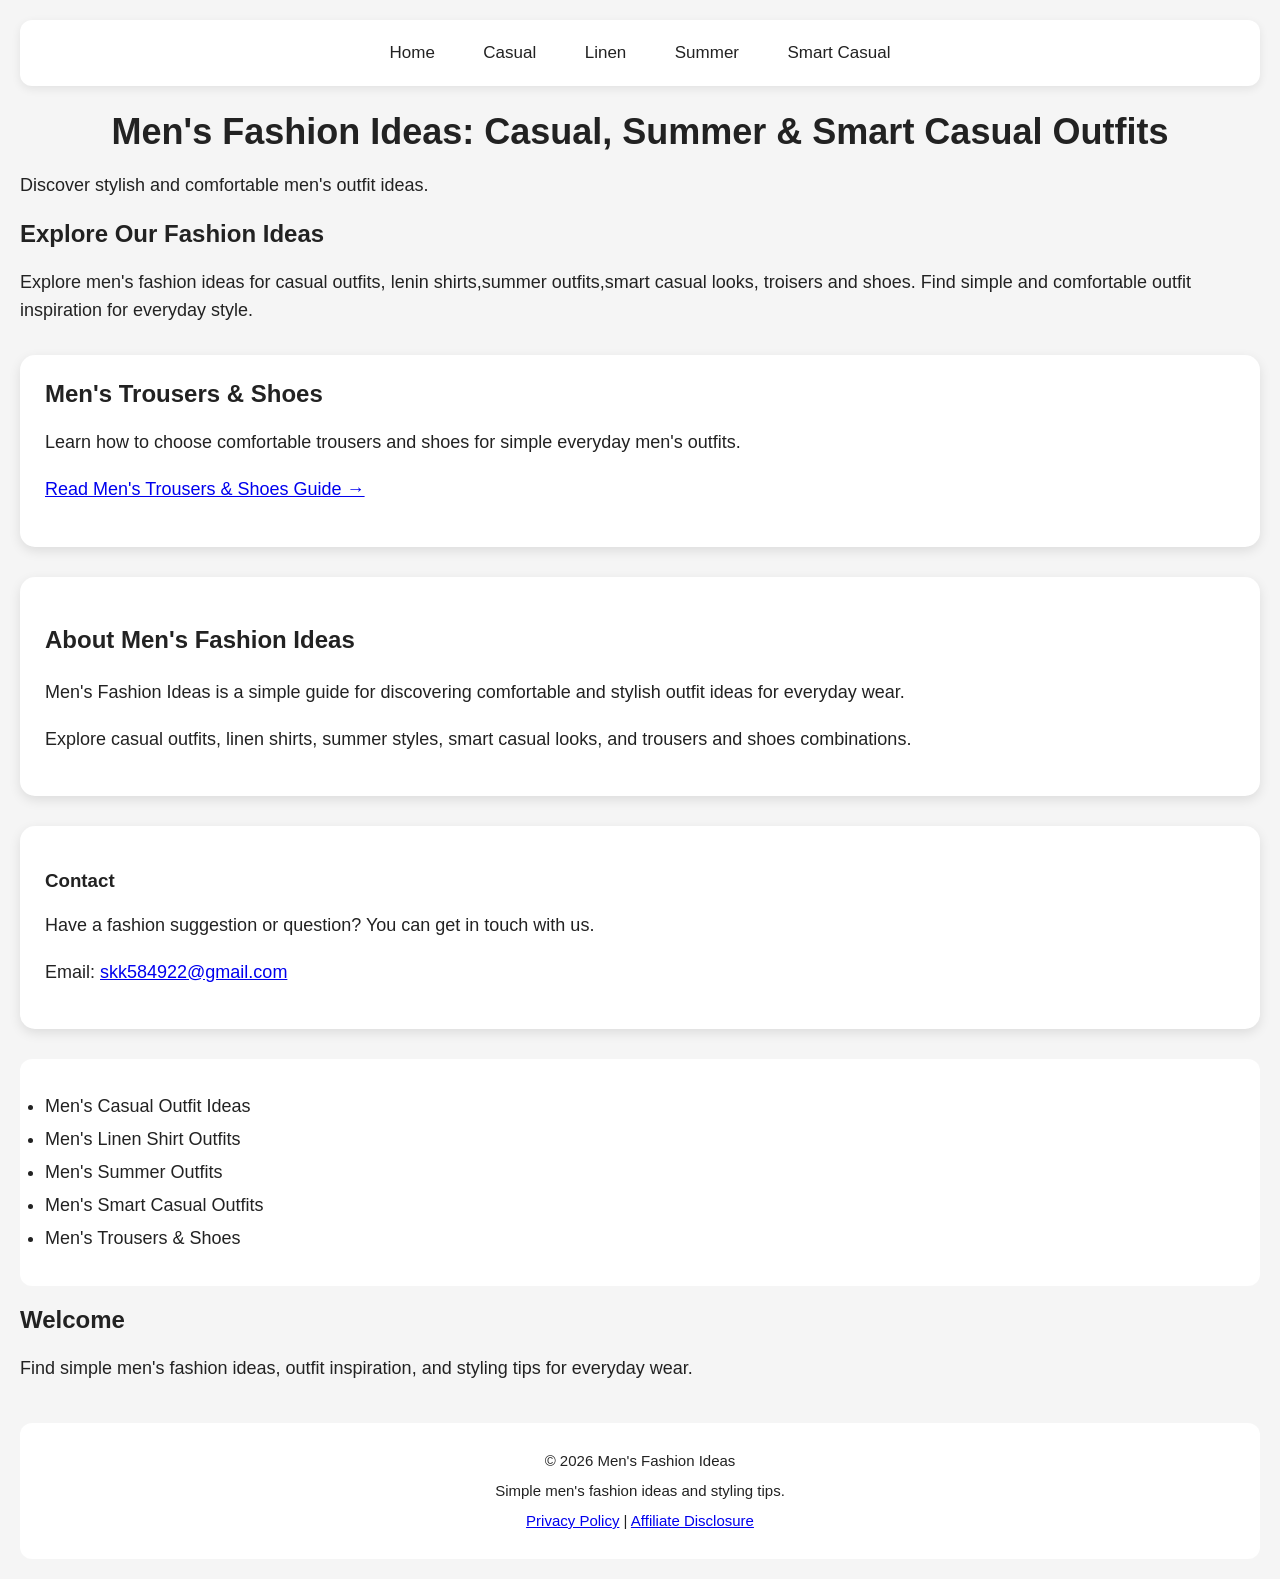
==== commit 70cee494: "Add separate trousers and shoes guide" ====
--- a/index.html
+++ b/index.html
@@ -45,70 +45,21 @@
          everyday style.</p>   
    
 
+<section id="Trouser">
+    <div class="fashion-card">
 
-<section id="Trouser">
-<div class="fashion-card">
+        <h2>Men's Trousers & Shoes</h2>
 
-    <h3>Men's Trousers & Shoes</h3>
-    <div style="display: flex; gap: 15px;">
-    <img src="images/trausar1.jpg" style="width: 50%; height: auto;">
-    <img src="images/trauser2.jpg" style="width: 50%; height: auto;">
-</div>
+        <p>
+            Learn how to choose comfortable trousers and shoes
+            for simple everyday men's outfits.
+        </p>
 
-    <p>
-        The right trousers and shoes can complete a men's outfit.
-        Chinos, casual trousers and clean sneakers are versatile
-        choices for everyday styling.
-    </p>
+        <p>
+            <a href="trousers.html">Read Men's Trousers & Shoes Guide →</a>
+        </p>
 
-    <h4>Simple Trousers and Shoes Look</h4>
-
-
-<p>
-    <a href="trousers-guide.html">Read our Men's Casual Trousers Guide</a>
-</p>
-
-    <p>
-        Pair neutral trousers with clean sneakers for an easy,
-        comfortable and stylish everyday outfit.
-    </p>
-<h3>How to Choose Trousers and Shoes</h3>
-
-<p>
-The right combination of trousers and shoes can make an
-everyday outfit look balanced and comfortable.
-</p>
-
-<h4>1. Choose Versatile Trousers</h4>
-
-<p>
-Chinos and casual trousers are versatile choices that can
-work with many different shirts and everyday outfits.
-</p>
-
-<h4>2. Match Shoes With the Outfit</h4>
-
-<p>
-Clean sneakers can work well with casual trousers and simple
-everyday outfits.
-</p>
-
-<h4>3. Keep the Colors Easy to Combine</h4>
-
-<p>
-Neutral colors are useful because they can be paired with
-many different shirts and shoes.
-</p>
-
-<h4>Easy Trousers and Shoes Formula</h4>
-
-<p>
-Neutral trousers + clean sneakers + a simple shirt is an
-easy combination for everyday men's fashion.
-</p>
-
-
- </div>
+    </div>
 </section>
 
 <section id="about">
